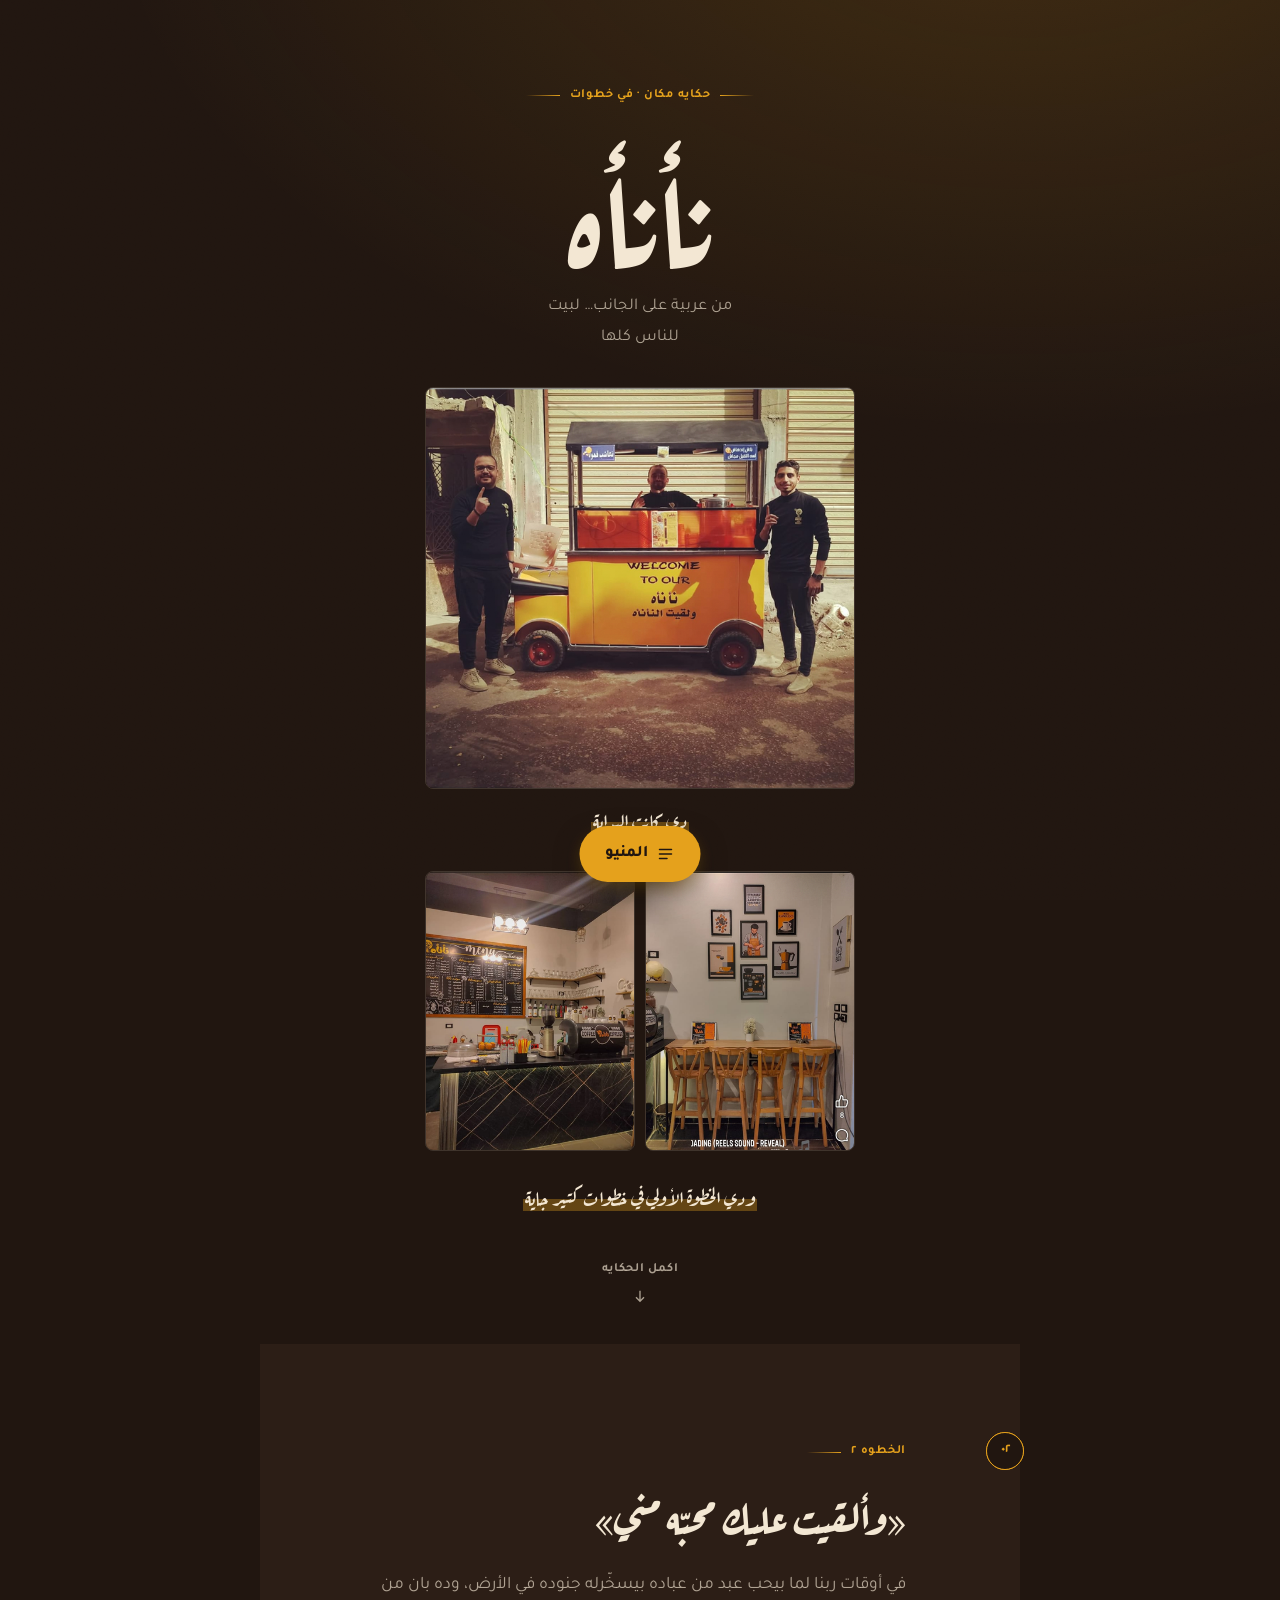
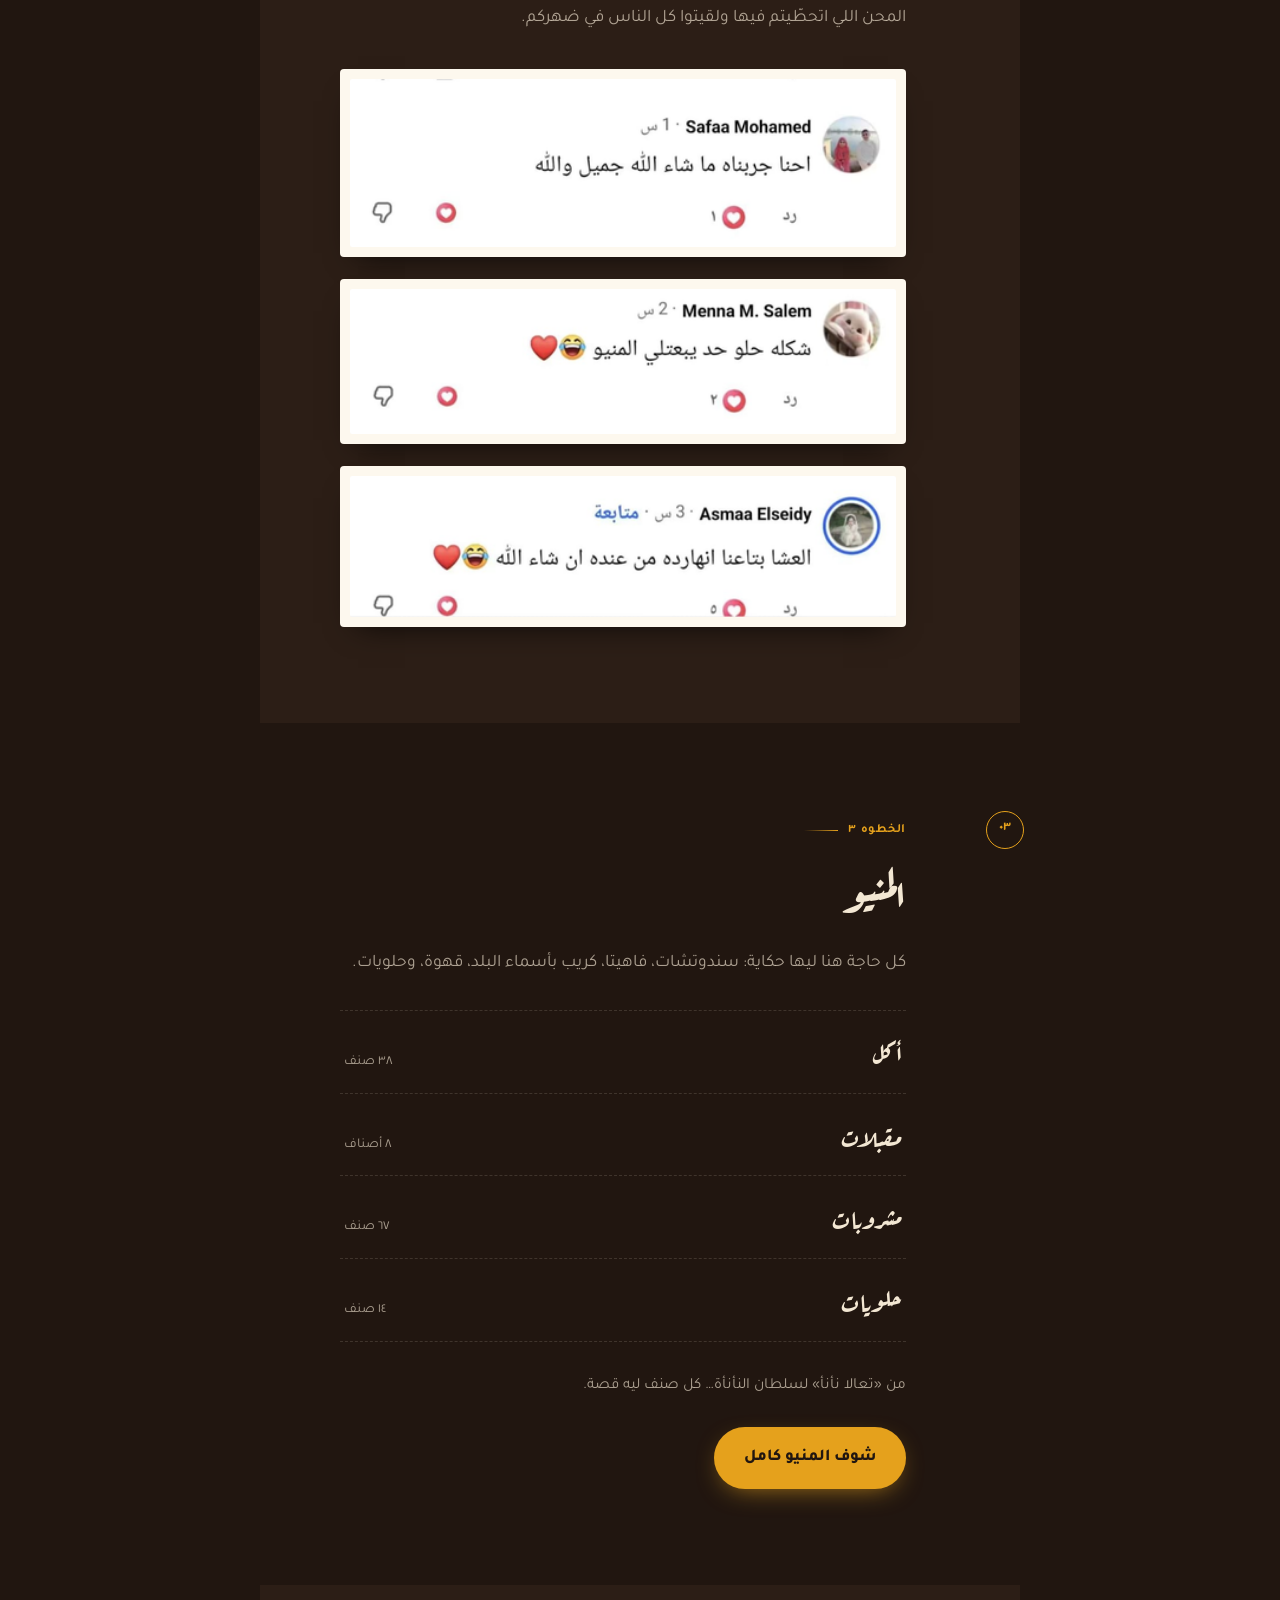
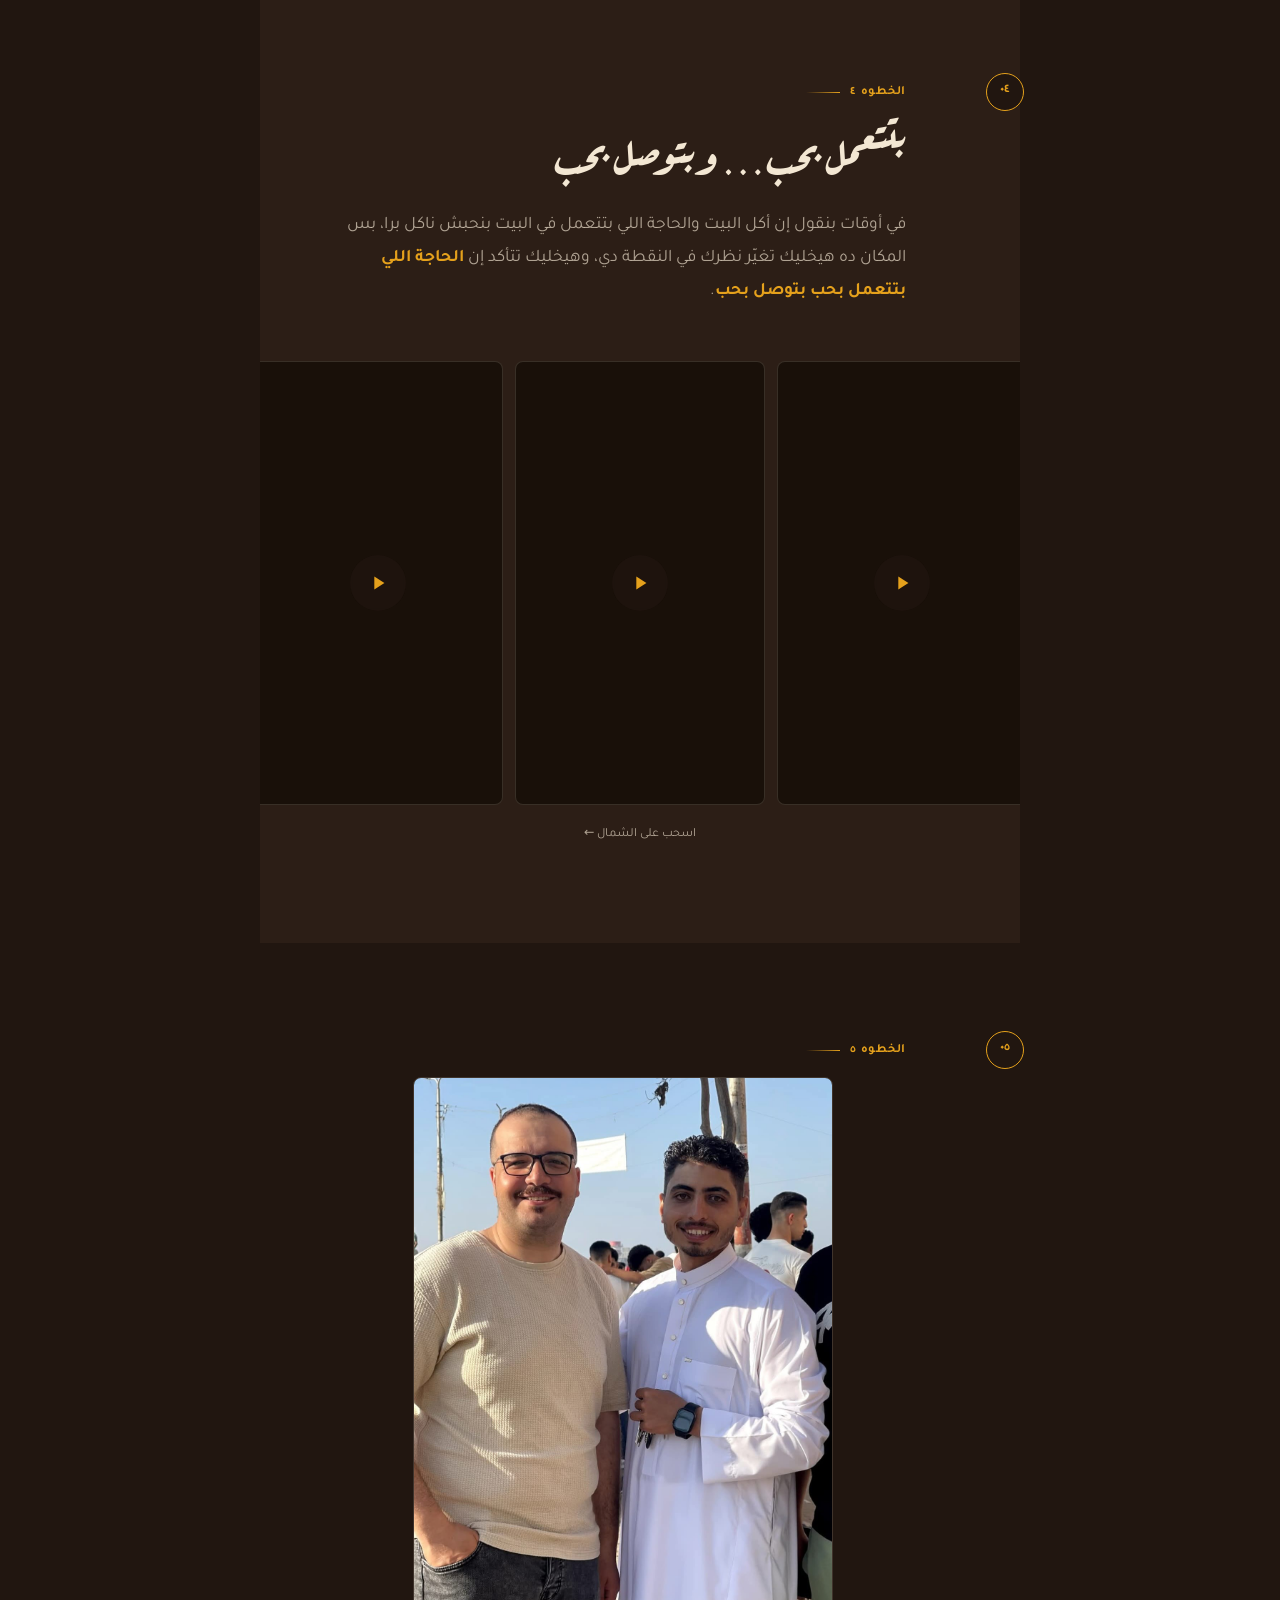
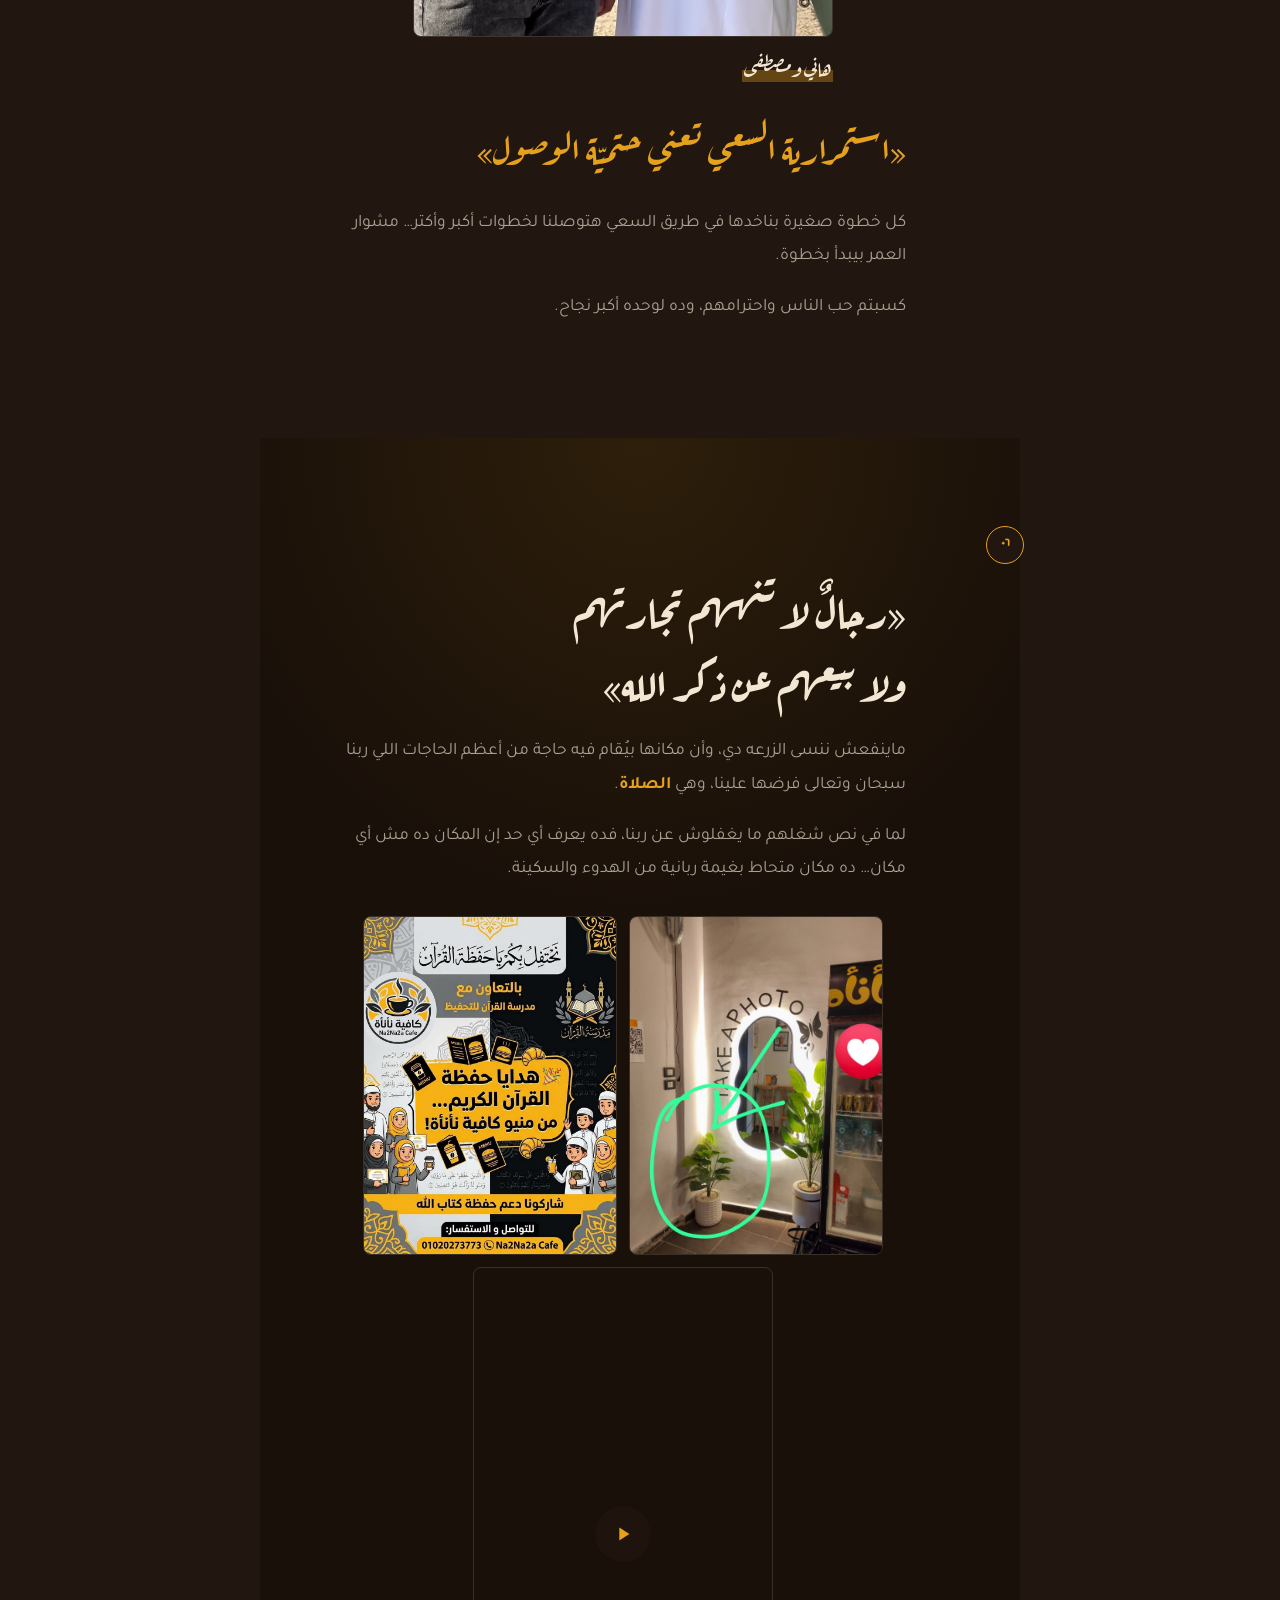
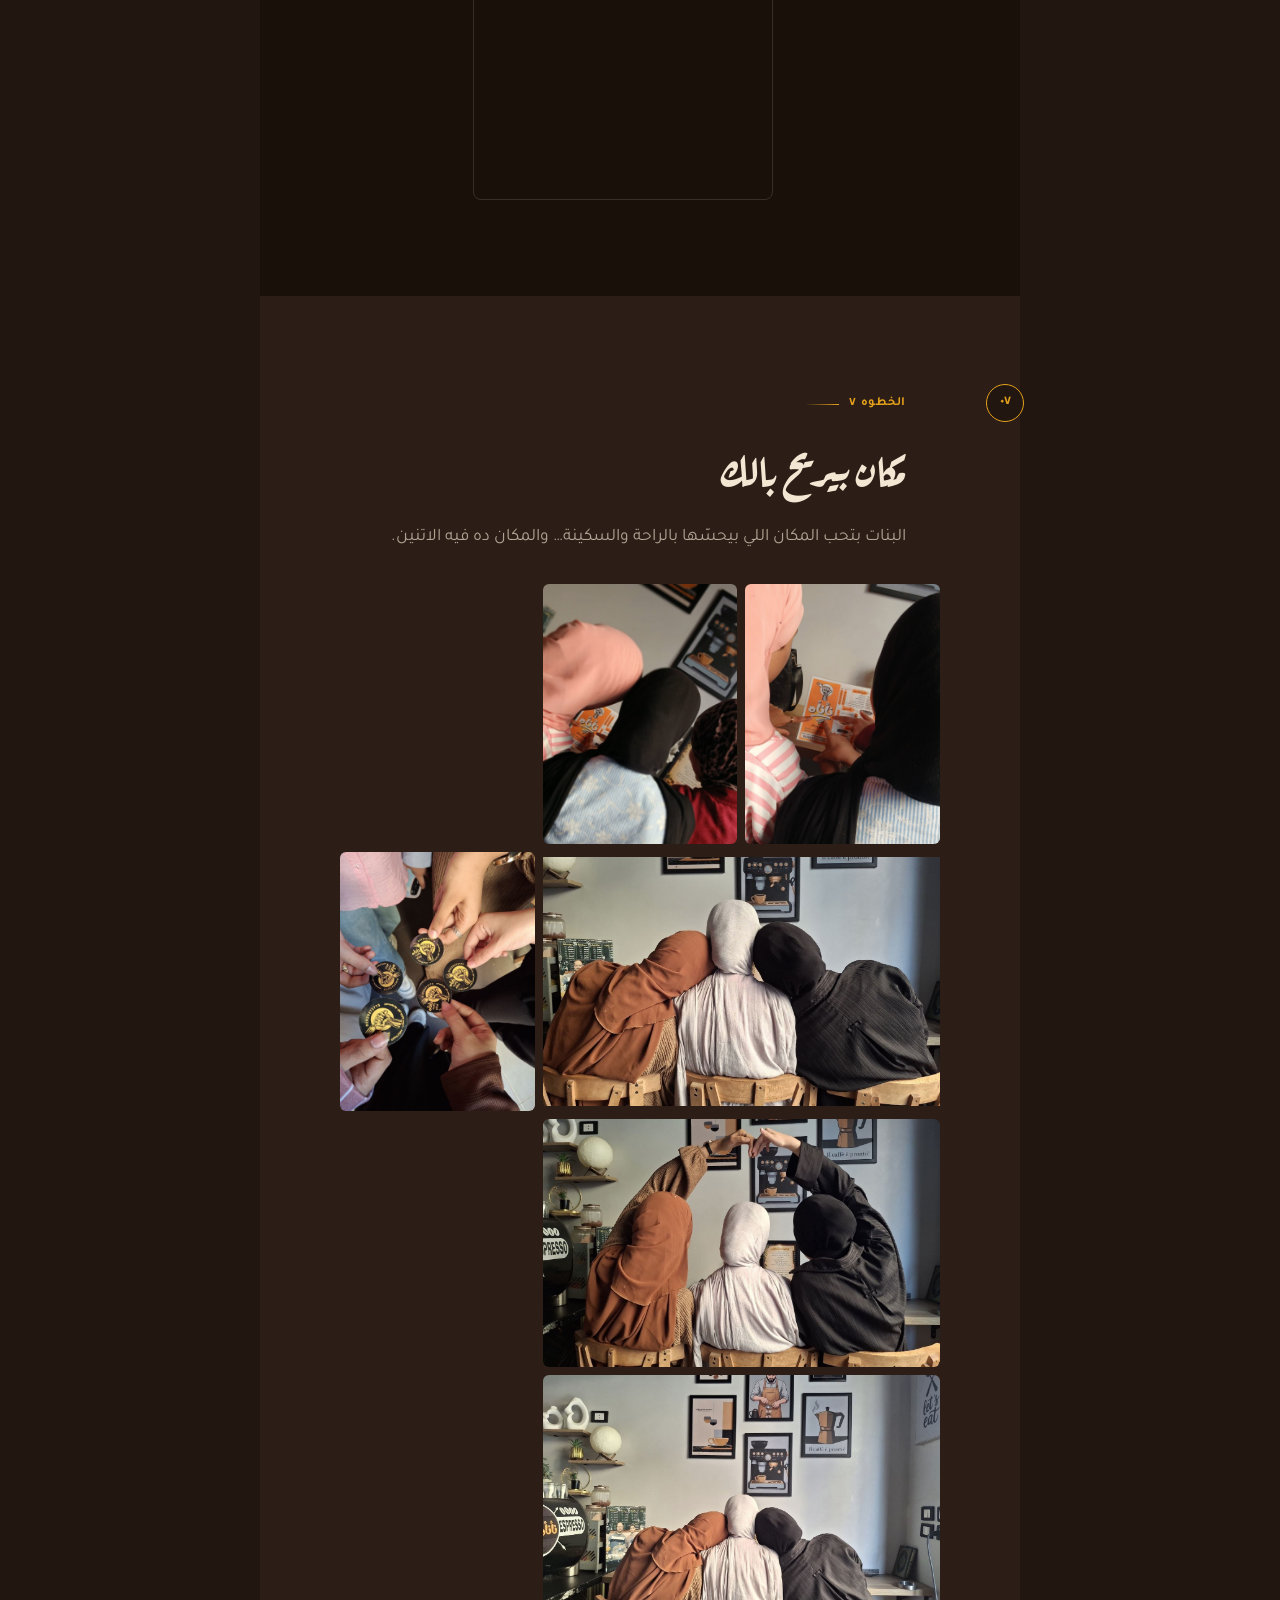
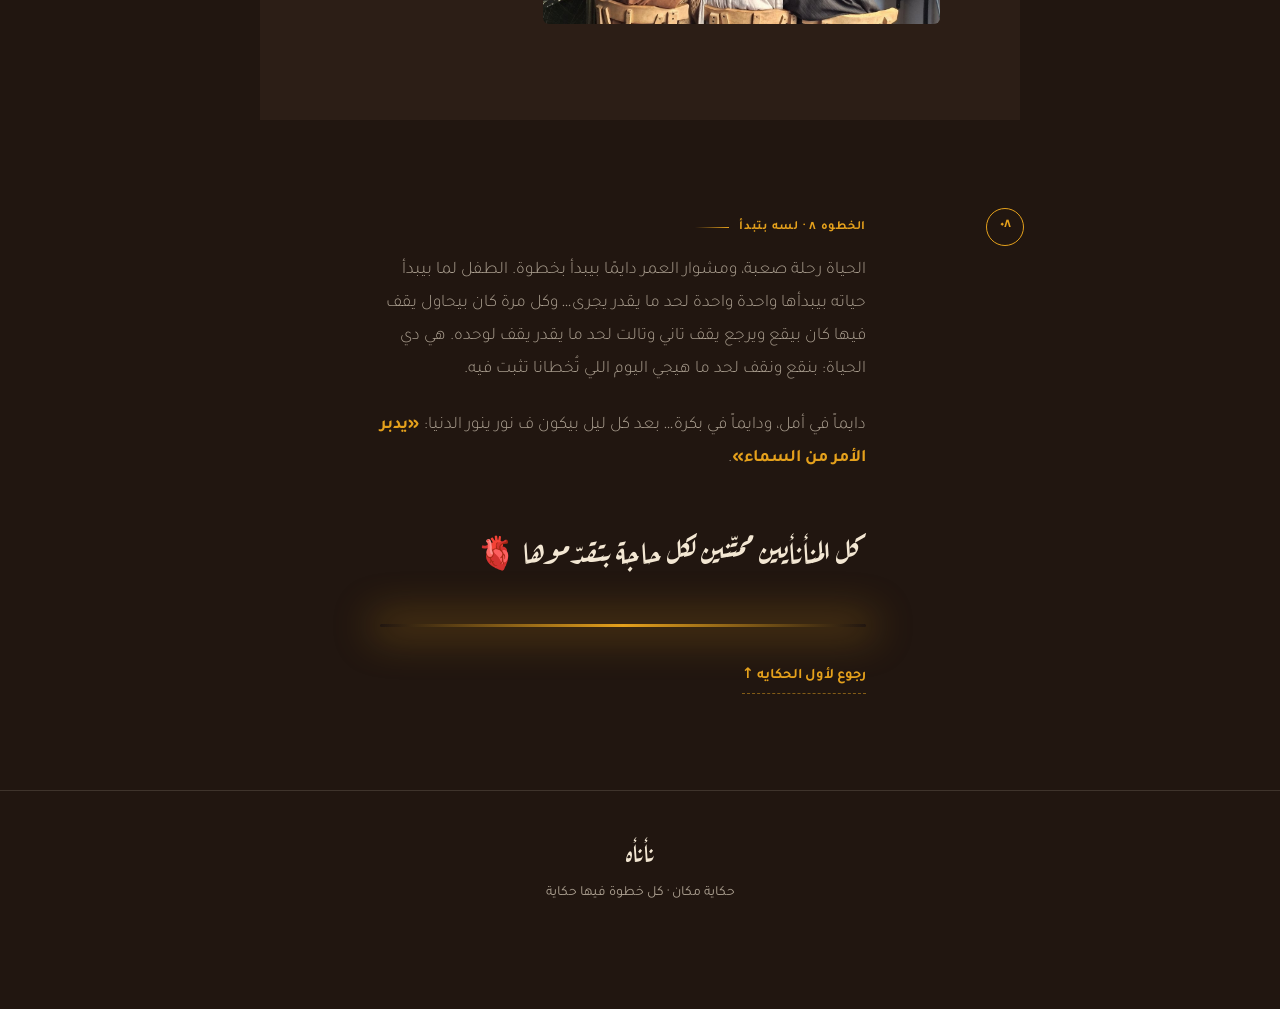
==== index.html @ 2147de94 "Add Naana landing and menu experience This commit introduces the initial Naana brand website and men" ====
<!DOCTYPE html>
<html lang="ar" dir="rtl">
<head>
<meta charset="UTF-8">
<meta name="viewport" content="width=device-width, initial-scale=1, viewport-fit=cover">
<title>نأنأه — رحلتنا</title>
<meta name="description" content="رحلة مكان نأنأه: من عربية البداية لحد الخطوات اللي جاية.">
<meta name="theme-color" content="#211610">
<link rel="icon" href="assets/img/favicon.svg" type="image/svg+xml">
<link rel="preconnect" href="https://fonts.googleapis.com">
<link rel="preconnect" href="https://fonts.gstatic.com" crossorigin>
<link href="https://fonts.googleapis.com/css2?family=Aref+Ruqaa:wght@400;700&family=Tajawal:wght@300;400;500;700;800&display=swap" rel="stylesheet">
<link rel="stylesheet" href="css/styles.css">
</head>
<body>

<a class="skip-link" href="#story">تخطّي للحكاية</a>

<!-- ══════════ الخطوة ٠١ · البداية ══════════ -->
<header class="hero" id="top">
  <div class="hero__inner">
    <p class="eyebrow reveal">حكايه مكان · في خطوات</p>
    <h1 class="brand reveal">نأنأه</h1>
    <p class="hero__sub reveal">من عربية على الجانب… لبيت للناس كلها</p>

    <figure class="shot shot--cart reveal">
      <img src="assets/img/car.png" alt="عربية نأنأه في بدايتها" width="602" height="562" fetchpriority="high">
      <figcaption><span class="mark">دي كانت البداية</span></figcaption>
    </figure>

    <div class="hero__places reveal">
      <figure class="shot">
        <img src="assets/img/place01.png" alt="ركن في المكان" width="359" height="477" loading="lazy">
      </figure>
      <figure class="shot">
        <img src="assets/img/place02.png" alt="واجهة المكان" width="363" height="475" loading="lazy">
      </figure>
    </div>
    <p class="hero__step reveal"><span class="mark">ودي الخطوة الأولي في خطوات كتير جاية</span></p>
  </div>
  <div class="scroll-hint" aria-hidden="true">
    <span>اكمل الحكايه</span>
    <svg viewBox="0 0 24 24" width="16" height="16" fill="none" stroke="currentColor" stroke-width="2"><path d="M12 4v16M6 14l6 6 6-6"/></svg>
  </div>
</header>

<!-- ══════════ المسار ══════════ -->
<div class="journey" id="story">
  <div class="path" aria-hidden="true"><i class="path__fill"></i></div>
  <div class="waypoint waypoint--first" aria-hidden="true"><span>٠١</span></div>

  <!-- ── الخطوة ٠٢ · المحبه ── -->
  <section class="sec sec--love" id="love">
    <div class="waypoint" aria-hidden="true"><span>٠٢</span></div>
    <div class="wrap">
      <p class="eyebrow reveal">الخطوه ٢</p>
      <h2 class="display reveal">«وألقيت عليك محبّه مني»</h2>
      <p class="lede reveal">في أوقات ربنا لما بيحب عبد من عباده بيسخّرله جنوده في الأرض، وده بان من المحن اللي اتحطّيتم فيها ولقيتوا كل الناس في ضهركم.</p>

      <ul class="notes" role="list">
        <li class="note reveal" style="--tilt:-1.6deg">
          <img src="assets/img/comment01.png" alt="تعليق من زباين نأنأه" width="453" height="139" loading="lazy">
        </li>
        <li class="note reveal" style="--tilt:1.4deg">
          <img src="assets/img/comment02.png" alt="تعليق من زباين نأنأه" width="462" height="123" loading="lazy">
        </li>
        <li class="note reveal" style="--tilt:-0.8deg">
          <img src="assets/img/comment03.png" alt="تعليق من زباين نأنأه" width="462" height="119" loading="lazy">
        </li>
      </ul>
    </div>
  </section>

  <!-- ── الخطوة ٠٣ · المنيو ── -->
  <section class="sec sec--menu" id="menu-preview">
    <div class="waypoint" aria-hidden="true"><span>٠٣</span></div>
    <div class="wrap">
      <p class="eyebrow reveal">الخطوه ٣</p>
      <h2 class="display reveal">المنيو</h2>
      <p class="lede reveal">كل حاجة هنا ليها حكاية: سندوتشات، فاهيتا، كريب بأسماء البلد، قهوة، وحلويات.</p>

      <ul class="cats" role="list">
        <li class="reveal"><a class="cat" href="menu.html#food"><b>أكل</b><i>٣٨ صنف</i></a></li>
        <li class="reveal"><a class="cat" href="menu.html#starters"><b>مقبلات</b><i>٨ أصناف</i></a></li>
        <li class="reveal"><a class="cat" href="menu.html#drinks"><b>مشروبات</b><i>٦٧ صنف</i></a></li>
        <li class="reveal"><a class="cat" href="menu.html#desserts"><b>حلويات</b><i>١٤ صنف</i></a></li>
      </ul>

      <p class="lede lede--sm reveal">من «تعالا نأنأ» لسلطان النأنأة… كل صنف ليه قصة.</p>
      <a class="btn btn--main reveal" href="menu.html">شوف المنيو كامل</a>
    </div>
  </section>

  <!-- ── الخطوة ٠٤ · بتحبلك بحب ── -->
  <section class="sec sec--cook" id="cook">
    <div class="waypoint" aria-hidden="true"><span>٠٤</span></div>
    <div class="wrap">
      <p class="eyebrow reveal">الخطوه ٤</p>
      <h2 class="display reveal">بتتعمل بحب… وبتوصل بحب</h2>
      <p class="lede reveal">في أوقات بنقول إن أكل البيت والحاجة اللي بتتعمل في البيت بنحبش ناكل برا، بس المكان ده هيخليك تغيّر نظرك في النقطة دي، وهيخليك تتأكد إن <b>الحاجة اللي بتتعمل بحب بتوصل بحب</b>.</p>
    </div>
    <div class="reel" role="list" aria-label="فيديوهات من المطبخ">
      <figure class="reel__item reveal" role="listitem">
        <video src="assets/video/cook1.mp4" muted loop playsinline preload="metadata" aria-label="فيديو من المطبخ ١"></video>
        <button class="play" type="button" aria-label="تشغيل الفيديو"><svg viewBox="0 0 24 24" width="22" height="22" fill="currentColor"><path d="M8 5v14l11-7z"/></svg></button>
      </figure>
      <figure class="reel__item reveal" role="listitem">
        <video src="assets/video/cook2.mp4" muted loop playsinline preload="metadata" aria-label="فيديو من المطبخ ٢"></video>
        <button class="play" type="button" aria-label="تشغيل الفيديو"><svg viewBox="0 0 24 24" width="22" height="22" fill="currentColor"><path d="M8 5v14l11-7z"/></svg></button>
      </figure>
      <figure class="reel__item reveal" role="listitem">
        <video src="assets/video/cook3.mp4" muted loop playsinline preload="metadata" aria-label="فيديو من المطبخ ٣"></video>
        <button class="play" type="button" aria-label="تشغيل الفيديو"><svg viewBox="0 0 24 24" width="22" height="22" fill="currentColor"><path d="M8 5v14l11-7z"/></svg></button>
      </figure>
      <figure class="reel__item reveal" role="listitem">
        <video src="assets/video/cook4.mp4" muted loop playsinline preload="metadata" aria-label="فيديو من المطبخ ٤"></video>
        <button class="play" type="button" aria-label="تشغيل الفيديو"><svg viewBox="0 0 24 24" width="22" height="22" fill="currentColor"><path d="M8 5v14l11-7z"/></svg></button>
      </figure>
      <figure class="reel__item reveal" role="listitem">
        <video src="assets/video/cook5.mp4" muted loop playsinline preload="metadata" aria-label="فيديو من المطبخ ٥"></video>
        <button class="play" type="button" aria-label="تشغيل الفيديو"><svg viewBox="0 0 24 24" width="22" height="22" fill="currentColor"><path d="M8 5v14l11-7z"/></svg></button>
      </figure>
    </div>
    <p class="reel__hint" aria-hidden="true">اسحب على الشمال ←</p>
  </section>

  <!-- ── الخطوة ٠٥ · أصحاب المكان ── -->
  <section class="sec sec--owners" id="owners">
    <div class="waypoint" aria-hidden="true"><span>٠٥</span></div>
    <div class="wrap">
      <p class="eyebrow reveal">الخطوه ٥</p>
      <figure class="shot shot--owners reveal">
        <img src="assets/img/owners.jpg" alt="هاني ومصطفى" width="1181" height="1561" loading="lazy">
        <figcaption><span class="mark">هاني ومصطفى</span></figcaption>
      </figure>
      <blockquote class="quote reveal">
        <p>«استمرارية السعي تعني حتميّة الوصول»</p>
      </blockquote>
      <p class="lede reveal">كل خطوة صغيرة بناخدها في طريق السعي هتوصلنا لخطوات أكبر وأكتر… مشوار العمر بيبدأ بخطوة.</p>
      <p class="lede reveal">كسبتم حب الناس واحترامهم، وده لوحده أكبر نجاح.</p>
    </div>
  </section>

  <!-- ── الخطوة ٠٦ · وسط الشغل ── -->
  <section class="sec sec--quran" id="quran">
    <div class="waypoint" aria-hidden="true"><span>٠٦</span></div>
    <div class="wrap">
      <p class="eyebrow reveal">الخطوه ٦</p>
      <h2 class="display reveal">«رجالٌ لا تنههم تجارتهم ولا بيعهم عن ذكر الله»</h2>
      <p class="lede reveal">ماينفعش ننسى الزرعه دي، وأن مكانها بيُقام فيه حاجة من أعظم الحاجات اللي ربنا سبحان وتعالى فرضها علينا، وهي <b>الصلاة</b>.</p>
      <p class="lede reveal">لما في نص شغلهم ما يغفلوش عن ربنا، فده يعرف أي حد إن المكان ده مش أي مكان… ده مكان متحاط بغيمة ربانية من الهدوء والسكينة.</p>

      <div class="quran-media">
        <figure class="shot reveal">
          <img src="assets/img/quran01.jpg" alt="ركن الصلاة في المكان" width="1267" height="1600" loading="lazy">
        </figure>
        <figure class="shot reveal">
          <img src="assets/img/quran02.jpg" alt="لوحة الأذان في المكان" width="928" height="1146" loading="lazy">
        </figure>
        <figure class="shot shot--video reveal">
          <video src="assets/video/quran.mp4" muted loop playsinline preload="metadata" aria-label="فيديو المكان وقت الصلاة"></video>
          <button class="play" type="button" aria-label="تشغيل الفيديو"><svg viewBox="0 0 24 24" width="22" height="22" fill="currentColor"><path d="M8 5v14l11-7z"/></svg></button>
        </figure>
      </div>
    </div>
  </section>

  <!-- ── الخطوة ٠٧ · البنات ── -->
  <section class="sec sec--girls" id="girls">
    <div class="waypoint" aria-hidden="true"><span>٠٧</span></div>
    <div class="wrap">
      <p class="eyebrow reveal">الخطوه ٧</p>
      <h2 class="display reveal">مكان بيريح بالك</h2>
      <p class="lede reveal">البنات بتحب المكان اللي بيحسّها بالراحة والسكينة… والمكان ده فيه الاتنين.</p>
    </div>
    <div class="album" role="list">
      <button class="album__cell reveal" role="listitem" type="button" data-full="assets/img/girl1.jpg"><img src="assets/img/girl1.jpg" alt="لحظة في نأنأه ١" width="900" height="1600" loading="lazy"></button>
      <button class="album__cell reveal" role="listitem" type="button" data-full="assets/img/girl2.jpg"><img src="assets/img/girl2.jpg" alt="لحظة في نأنأه ٢" width="900" height="1600" loading="lazy"></button>
      <button class="album__cell album__cell--wide reveal" role="listitem" type="button" data-full="assets/img/girl3.jpg"><img src="assets/img/girl3.jpg" alt="لحظة في نأنأه ٣" width="1280" height="960" loading="lazy"></button>
      <button class="album__cell reveal" role="listitem" type="button" data-full="assets/img/girl4.jpg"><img src="assets/img/girl4.jpg" alt="لحظة في نأنأه ٤" width="960" height="1280" loading="lazy"></button>
      <button class="album__cell album__cell--wide reveal" role="listitem" type="button" data-full="assets/img/girl5.jpg"><img src="assets/img/girl5.jpg" alt="لحظة في نأنأه ٥" width="1280" height="960" loading="lazy"></button>
      <button class="album__cell album__cell--wide reveal" role="listitem" type="button" data-full="assets/img/girl6.jpg"><img src="assets/img/girl6.jpg" alt="لحظة في نأنأه ٦" width="1280" height="960" loading="lazy"></button>
    </div>
  </section>

  <!-- ── الخطوة ٠٨ · النهاية ── -->
  <section class="sec sec--end" id="end">
    <div class="waypoint" aria-hidden="true"><span>٠٨</span></div>
    <div class="wrap wrap--prose">
      <p class="eyebrow reveal">الخطوه ٨ · لسه بتبدأ</p>
      <p class="prose reveal">الحياة رحلة صعبة، ومشوار العمر دايمًا بيبدأ بخطوة. الطفل لما بيبدأ حياته بيبدأها واحدة واحدة لحد ما يقدر يجرى… وكل مرة كان بيحاول يقف فيها كان بيقع ويرجع يقف تاني وتالت لحد ما يقدر يقف لوحده. هي دي الحياة: بنقع ونقف لحد ما هيجي اليوم اللي تُخطانا تثبت فيه.</p>
      <p class="prose reveal">دايماً في أمل، ودايماً في بكرة… بعد كل ليل بيكون ف نور ينور الدنيا: <b>«يدبر الأمر من السماء»</b>.</p>
      <p class="thanks reveal">كل المنأنأيين ممتّنين لكل حاجة بتقدّموها <span aria-hidden="true">🫀</span></p>
      <div class="dawn reveal" aria-hidden="true"></div>
      <a class="to-top reveal" href="#top">رجوع لأول الحكايه ↑</a>
    </div>
  </section>
</div>

<footer class="foot">
  <p class="foot__brand">نأنأه</p>
  <p>حكاية مكان · كل خطوة فيها حكاية</p>
</footer>

<!-- الزرار الرئيسي -->
<a class="float-btn" href="menu.html">
  <svg viewBox="0 0 24 24" width="18" height="18" fill="none" stroke="currentColor" stroke-width="2" stroke-linecap="round"><path d="M4 6h16M4 12h16M4 18h10"/></svg>
  المنيو
</a>

<!-- اللايت بوكس -->
<div class="lightbox" hidden>
  <button class="lightbox__close" type="button" aria-label="إغلاق">✕</button>
  <img src="" alt="">
</div>

<script src="js/main.js"></script>
</body>
</html>
---- css/styles.css ----
/* ═══════════════════════════════════════════════════════════
   نأنأه — رحلتنا
   Design tokens: espresso-dark base (not near-black),
   cart-yellow + cart-red accents from the original street cart,
   Aref Ruqaa (display) × Tajawal (body).
   ═══════════════════════════════════════════════════════════ */

:root{
  --bean:#211610;        /* base: roasted bean            */
  --grounds:#2c1e16;     /* alternating panels            */
  --night:#191009;       /* quiet section (quran)         */
  --foam:#f3e7d3;        /* milk-foam text                */
  --foam-dim:rgba(243,231,211,.66);
  --cart:#e5a11c;        /* the cart's mustard            */
  --chili:#c24a2e;       /* the cart's red stripe         */
  --line:rgba(243,231,211,.14);
  --paper:#fdf8ee;

  --display:"Aref Ruqaa", serif;
  --body:"Tajawal", system-ui, sans-serif;

  --gutter:20px;
  --path-x:15px;         /* distance of the journey path from the inline-start edge */
  --rail:54px;           /* content inset to clear the path */
  --r:8px;
}

*,*::before,*::after{box-sizing:border-box}

html{-webkit-text-size-adjust:100%; scroll-behavior:smooth}

body{
  margin:0;
  background:var(--bean);
  color:var(--foam);
  font-family:var(--body);
  font-weight:400;
  font-size:17px;
  line-height:1.9;
  overflow-x:hidden;
  -webkit-font-smoothing:antialiased;
}

/* paper grain — keeps the dark from reading flat */
body::before{
  content:"";
  position:fixed; inset:0; z-index:5; pointer-events:none;
  opacity:.05; mix-blend-mode:overlay;
  background-image:url("data:image/svg+xml,%3Csvg xmlns='http://www.w3.org/2000/svg' width='160' height='160'%3E%3Cfilter id='n'%3E%3CfeTurbulence type='fractalNoise' baseFrequency='.85' numOctaves='3'/%3E%3C/filter%3E%3Crect width='160' height='160' filter='url(%23n)'/%3E%3C/svg%3E");
}

img,video{max-width:100%; display:block; height:auto}
a{color:inherit}
b{font-weight:700; color:var(--cart)}

::selection{background:var(--cart); color:var(--bean)}

:focus-visible{
  outline:2px solid var(--cart);
  outline-offset:3px;
  border-radius:2px;
}

.skip-link{
  position:absolute; inset-inline-start:-9999px; top:0; z-index:99;
  background:var(--cart); color:var(--bean); padding:10px 18px;
  font-weight:700; text-decoration:none;
}
.skip-link:focus{inset-inline-start:0}

/* ─────────── shared type & layout ─────────── */

.wrap{
  max-width:640px;
  margin-inline:auto;
  padding-inline:var(--rail) var(--gutter);
}

.eyebrow{
  display:flex; align-items:center; gap:10px;
  margin:0 0 14px;
  font-size:12.5px; font-weight:700; letter-spacing:.06em;
  color:var(--cart);
}
.eyebrow::after{
  content:""; flex:0 0 34px; height:1px;
  background:linear-gradient(to left, var(--cart), transparent);
}

.display{
  font-family:var(--display);
  font-weight:700;
  font-size:clamp(30px, 8.4vw, 44px);
  line-height:1.65;
  margin:0 0 18px;
  color:var(--foam);
  text-wrap:balance;
}

.lede{
  margin:0 0 18px;
  color:var(--foam-dim);
  font-weight:400;
  font-size:17.5px;
}
.lede--sm{font-size:15.5px; margin-bottom:26px}

.mark{
  background-image:linear-gradient(to top, rgba(229,161,28,.34) 0 38%, transparent 38%);
  background-repeat:no-repeat;
  background-size:100% 100%;
  padding-inline:2px;
}

.btn{
  display:inline-flex; align-items:center; gap:8px;
  background:var(--cart); color:var(--bean);
  font-family:var(--body); font-weight:800; font-size:16.5px;
  padding:15px 30px; border-radius:999px;
  text-decoration:none; border:0; cursor:pointer;
  box-shadow:0 8px 26px -10px rgba(229,161,28,.75);
  transition:transform .25s ease, box-shadow .25s ease, background .25s ease;
}
.btn:hover{transform:translateY(-2px); box-shadow:0 14px 32px -12px rgba(229,161,28,.85); background:#f0ad2b}
.btn:active{transform:translateY(0)}

/* ─────────── reveal on scroll ─────────── */

.reveal{
  opacity:0;
  transform:translateY(16px);
}
.reveal.in{
  opacity:1; transform:none;
  transition:opacity .7s ease, transform .7s cubic-bezier(.2,.7,.3,1);
}

/* ─────────── hero / الخطوة ٠١ ─────────── */

.hero{
  position:relative;
  padding:64px 0 40px;
  background:
    radial-gradient(120% 70% at 80% -10%, rgba(229,161,28,.16), transparent 60%),
    var(--bean);
  overflow:hidden;
}
.hero__inner{
  max-width:640px; margin-inline:auto;
  padding-inline:var(--gutter);
  text-align:center;
}
.hero .eyebrow{justify-content:center}
.hero .eyebrow::before{
  content:""; flex:0 0 34px; height:1px;
  background:linear-gradient(to right, var(--cart), transparent);
}

.brand{
  font-family:var(--display);
  font-weight:700;
  font-size:clamp(76px, 30vw, 132px);
  line-height:1.25;
  margin:2px 0 4px;
  color:var(--foam);
}
.hero__sub{
  margin:0 auto 34px;
  color:var(--foam-dim);
  font-size:16.5px;
  max-width:22ch;
}

.shot{margin:0}
.shot img{
  width:100%;
  border-radius:var(--r);
  border:1px solid var(--line);
}
.shot figcaption{
  margin-top:12px;
  font-family:var(--display);
  font-size:21px;
  line-height:1.7;
  color:var(--foam);
}
.shot--cart{
  position:relative;
  max-width:430px;
  margin-inline:auto;
}
.shot--cart::after{
  content:"";
  position:absolute; inset-inline:10%; bottom:-6px; height:34px;
  background:radial-gradient(50% 100% at 50% 0, rgba(0,0,0,.55), transparent 70%);
  z-index:-1;
}

.hero__places{
  display:grid;
  grid-template-columns:1fr 1fr;
  gap:10px;
  max-width:430px;
  margin:34px auto 0;
}
.hero__places .shot img{aspect-ratio:3/4; object-fit:cover}
.hero__step{
  margin:26px auto 0;
  max-width:430px;
  font-family:var(--display);
  font-size:21px;
  line-height:1.8;
}

.scroll-hint{
  display:flex; flex-direction:column; align-items:center; gap:6px;
  margin-top:44px;
  font-size:12.5px; font-weight:700; letter-spacing:.05em;
  color:var(--foam-dim);
}
.scroll-hint svg{animation:bob 1.9s ease-in-out infinite}
@keyframes bob{0%,100%{transform:translateY(0)}50%{transform:translateY(5px)}}

/* ─────────── the journey path ─────────── */

.journey{position:relative}

.path{
  position:absolute; top:0; bottom:0;
  inset-inline-start:var(--path-x);
  width:2px;
  background:
    repeating-linear-gradient(to bottom,
      var(--line) 0 7px, transparent 7px 15px);
}
.path__fill{
  display:block;
  width:2px;
  height:calc(var(--p, 0) * 100%);
  background:linear-gradient(to bottom, var(--cart), rgba(229,161,28,.25));
  box-shadow:0 0 10px rgba(229,161,28,.45);
  transition:height .12s linear;
}

.waypoint{
  position:absolute;
  top:70px;
  inset-inline-start:var(--path-x);
  transform:translateX(50%);
  width:38px; height:38px;
  border-radius:50%;
  display:grid; place-items:center;
  background:var(--bean);
  border:1.5px solid var(--cart);
  color:var(--cart);
  font-size:13px; font-weight:700;
  z-index:2;
}
.waypoint--first{top:6px}

/* ─────────── sections ─────────── */

.sec{
  position:relative;
  padding:78px 0;
}
.sec--love{background:var(--grounds)}
.sec--menu{background:var(--bean)}
.sec--cook{background:var(--grounds); padding-bottom:56px}
.sec--owners{background:var(--bean)}
.sec--girls{background:var(--grounds); padding-bottom:84px}
.sec--end{background:var(--bean); padding-bottom:96px}

/* ٠٢ — comments as pinned notes */
.notes{
  list-style:none; margin:34px 0 0; padding:0;
  display:flex; flex-direction:column; gap:22px;
}
.note{
  background:var(--paper);
  padding:10px;
  border-radius:4px;
  box-shadow:0 14px 30px -18px rgba(0,0,0,.9);
  transform:rotate(var(--tilt,0deg));
  transition:transform .3s ease;
}
.note:hover{transform:rotate(0deg) translateY(-3px)}
.note img{width:100%; border-radius:2px}

/* ٠٣ — menu preview */
.cats{
  list-style:none; margin:30px 0 30px; padding:0;
  border-top:1px dashed var(--line);
}
.cat{
  display:flex; align-items:baseline; justify-content:space-between;
  gap:12px;
  padding:17px 4px;
  border-bottom:1px dashed var(--line);
  text-decoration:none;
  transition:padding .25s ease, background .25s ease;
}
.cat b{
  font-family:var(--display);
  font-weight:700; font-size:25px;
  color:var(--foam);
}
.cat i{
  font-style:normal; font-size:13.5px; color:var(--foam-dim);
}
.cat:hover{padding-inline-start:14px; background:rgba(229,161,28,.06)}
.cat:hover b{color:var(--cart)}

/* ٠٤ — video reel */
.reel{
  display:flex; gap:12px;
  overflow-x:auto;
  scroll-snap-type:x mandatory;
  padding:34px var(--gutter) 8px;
  margin-top:16px;
  scrollbar-width:none;
}
.reel::-webkit-scrollbar{display:none}
.reel__item{
  position:relative;
  flex:0 0 auto;
  width:min(64vw, 250px);
  margin:0;
  scroll-snap-align:center;
  aspect-ratio:9/16;
  border-radius:var(--r);
  overflow:hidden;
  background:var(--night);
  border:1px solid var(--line);
}
.reel__item video{
  width:100%; height:100%; object-fit:cover;
}
.reel__hint{
  margin:10px 0 0;
  padding-inline:var(--gutter);
  font-size:12.5px; color:var(--foam-dim);
  text-align:start;
}

.play{
  position:absolute; inset:0; margin:auto;
  width:56px; height:56px;
  display:grid; place-items:center;
  border-radius:50%; border:0;
  background:rgba(33,22,16,.72);
  color:var(--cart);
  backdrop-filter:blur(3px);
  cursor:pointer;
  transition:transform .25s ease, opacity .25s ease;
}
.play:hover{transform:scale(1.08)}
.reel__item.is-playing .play,
.shot--video.is-playing .play{opacity:0; pointer-events:none}

/* ٠٥ — owners */
.shot--owners{max-width:420px; margin:0 auto 30px}
.shot--owners img{aspect-ratio:3/4; object-fit:cover}
.quote{
  margin:0 0 26px;
  padding:0;
  border:0;
}
.quote p{
  margin:0;
  font-family:var(--display);
  font-size:clamp(27px, 7.6vw, 38px);
  line-height:1.75;
  color:var(--cart);
  text-wrap:balance;
}

/* ٠٦ — quran */
.sec--quran{
  background:
    radial-gradient(90% 50% at 50% 0%, rgba(229,161,28,.10), transparent 65%),
    var(--night);
}
.quran-media{
  display:grid;
  grid-template-columns:1fr 1fr;
  gap:12px;
  margin-top:30px;
}
.quran-media .shot img{aspect-ratio:3/4; object-fit:cover}
.shot--video{
  position:relative;
  grid-column:1 / -1;
  max-width:300px;
  margin-inline:auto;
  width:100%;
}
.shot--video video{
  width:100%;
  aspect-ratio:9/16;
  object-fit:cover;
  border-radius:var(--r);
  border:1px solid var(--line);
}

/* ٠٧ — album */
.album{
  display:grid;
  grid-template-columns:1fr 1fr;
  gap:8px;
  margin-top:30px;
  padding-inline:var(--gutter);
}
.album__cell{
  padding:0; border:0; background:none; cursor:zoom-in;
  border-radius:6px; overflow:hidden;
  position:relative;
}
.album__cell img{
  width:100%; aspect-ratio:3/4; object-fit:cover;
  transition:transform .4s ease, filter .4s ease;
  filter:saturate(.94);
}
.album__cell--wide{grid-column:1 / -1}
.album__cell--wide img{aspect-ratio:16/10}
.album__cell:hover img{transform:scale(1.03); filter:saturate(1.05)}

/* ٠٨ — the end */
.wrap--prose{max-width:560px}
.prose{
  margin:0 0 22px;
  font-size:17.5px;
  font-weight:300;
  color:var(--foam-dim);
}
.thanks{
  margin:44px 0 0;
  font-family:var(--display);
  font-size:clamp(24px, 6.6vw, 32px);
  line-height:1.85;
  color:var(--foam);
}
.dawn{
  margin-top:46px;
  height:3px;
  border-radius:999px;
  background:linear-gradient(to left, transparent, var(--cart), transparent);
  box-shadow:0 0 40px 8px rgba(229,161,28,.35);
}
.to-top{
  display:inline-block;
  margin-top:36px;
  font-size:14.5px; font-weight:700;
  color:var(--cart);
  text-decoration:none;
  border-bottom:1px dashed rgba(229,161,28,.5);
  padding-bottom:2px;
}
.to-top:hover{border-bottom-style:solid}

/* ─────────── footer ─────────── */

.foot{
  border-top:1px solid var(--line);
  padding:34px var(--gutter) calc(96px + env(safe-area-inset-bottom));
  text-align:center;
  color:var(--foam-dim);
  font-size:14px;
}
.foot p{margin:0 0 6px}
.foot__brand{
  font-family:var(--display);
  font-size:26px; color:var(--foam);
}

/* ─────────── floating main button ─────────── */

.float-btn{
  position:fixed;
  bottom:calc(18px + env(safe-area-inset-bottom));
  inset-inline-start:50%;
  transform:translateX(50%);
  display:inline-flex; align-items:center; gap:8px;
  background:var(--cart); color:var(--bean);
  font-weight:800; font-size:16px;
  padding:13px 26px;
  border-radius:999px;
  text-decoration:none;
  z-index:40;
  box-shadow:0 12px 34px -10px rgba(0,0,0,.8), 0 6px 20px -8px rgba(229,161,28,.7);
  transition:transform .3s ease;
}
.float-btn:hover{transform:translateX(50%) translateY(-3px)}
.float-btn.is-hidden{transform:translateX(50%) translateY(120px)}

/* ─────────── lightbox ─────────── */

.lightbox{
  position:fixed; inset:0; z-index:80;
  background:rgba(15,9,5,.94);
  display:grid; place-items:center;
  padding:24px;
}
.lightbox[hidden]{display:none}
.lightbox img{
  max-width:100%; max-height:86vh;
  border-radius:6px;
  box-shadow:0 30px 80px -30px #000;
}
.lightbox__close{
  position:absolute; top:16px; inset-inline-start:16px;
  width:44px; height:44px;
  border-radius:50%;
  border:1px solid var(--line);
  background:rgba(33,22,16,.8);
  color:var(--foam);
  font-size:18px;
  cursor:pointer;
}

/* ═══════════ menu page ═══════════ */

.m-head{
  position:sticky; top:0; z-index:30;
  background:rgba(33,22,16,.92);
  backdrop-filter:blur(10px);
  border-bottom:1px solid var(--line);
}
.m-head__bar{
  display:flex; align-items:center; justify-content:space-between;
  gap:12px;
  max-width:640px; margin-inline:auto;
  padding:12px var(--gutter);
}
.m-head__brand{
  font-family:var(--display); font-size:24px; text-decoration:none;
}
.back{
  font-size:14.5px; font-weight:700; color:var(--cart);
  text-decoration:none;
}
.m-search{
  max-width:640px; margin-inline:auto;
  padding:0 var(--gutter) 12px;
}
.m-search input{
  width:100%;
  background:var(--grounds);
  border:1px solid var(--line);
  color:var(--foam);
  font-family:var(--body); font-size:16px;
  padding:12px 16px;
  border-radius:999px;
}
.m-search input::placeholder{color:rgba(243,231,211,.42)}
.m-search input:focus{outline:none; border-color:var(--cart)}

.tabs{
  display:flex; gap:8px;
  overflow-x:auto;
  scrollbar-width:none;
  max-width:640px; margin-inline:auto;
  padding:12px var(--gutter);
}
.tabs::-webkit-scrollbar{display:none}
.tab{
  flex:0 0 auto;
  font-family:var(--body); font-weight:700; font-size:15px;
  color:var(--foam-dim);
  background:transparent;
  border:1px solid var(--line);
  padding:9px 20px;
  border-radius:999px;
  cursor:pointer;
  text-decoration:none;
  transition:all .2s ease;
}
.tab:hover{border-color:var(--cart); color:var(--foam)}
.tab.is-active{
  background:var(--cart); border-color:var(--cart); color:var(--bean);
}

.m-main{
  max-width:640px; margin-inline:auto;
  padding:34px var(--gutter) 40px;
}
.m-group{margin-bottom:52px; scroll-margin-top:232px}
.m-group h2{
  font-family:var(--display);
  font-size:34px; line-height:1.5;
  margin:0 0 6px;
  color:var(--cart);
}
.m-group h3{
  font-family:var(--display);
  font-size:22px; font-weight:700;
  margin:30px 0 4px;
  color:var(--foam);
}
.m-list{
  list-style:none; margin:0; padding:0;
}
.m-list li{
  display:flex; align-items:center; justify-content:space-between;
  gap:14px;
  padding:12px 2px;
  border-bottom:1px dashed var(--line);
  font-size:16.5px;
}
.m-list li b{font-weight:500; color:var(--foam); order:1}
.m-list li i.en{
  order:3;
  font-style:normal;
  font-size:13px;
  letter-spacing:.02em;
  color:rgba(243,231,211,.45);
  direction:ltr;
  unicode-bidi:isolate;
  white-space:nowrap;
  overflow:hidden;
  text-overflow:ellipsis;
  max-width:46%;
}
.m-list li::after{
  order:2;
  content:"";
  flex:1 1 auto;
  min-width:14px;
  border-bottom:1px dotted rgba(243,231,211,.16);
  transform:translateY(-4px);
}
.m-empty{
  display:none;
  text-align:center;
  padding:70px 10px;
  color:var(--foam-dim);
}
.m-empty b{display:block; font-family:var(--display); font-size:26px; color:var(--foam); margin-bottom:8px}
.m-main.is-empty .m-empty{display:block}
.m-main.is-empty .m-group{display:none}

/* ═══════════ wider screens ═══════════ */

@media (min-width:768px){
  body{font-size:18px}
  .sec{padding:96px 0}
  .waypoint{top:88px}
  .hero{padding-top:84px}
  .reel{justify-content:center}
  .reel__hint{text-align:center; padding-inline:0}
  .album{grid-template-columns:repeat(3,1fr); padding-inline:var(--gutter); max-width:640px; margin-inline:auto}
  .album__cell--wide{grid-column:span 2}
  .quran-media{max-width:520px; margin-inline:auto}
}

@media (min-width:1100px){
  .journey{max-width:760px; margin-inline:auto}
  .reel__item{width:250px}
}

/* ═══════════ motion & a11y ═══════════ */

@media (prefers-reduced-motion:reduce){
  html{scroll-behavior:auto}
  .reveal{opacity:1; transform:none; transition:none}
  .scroll-hint svg{animation:none}
  .path__fill{transition:none}
  *{transition-duration:.01ms !important; animation-duration:.01ms !important}
}
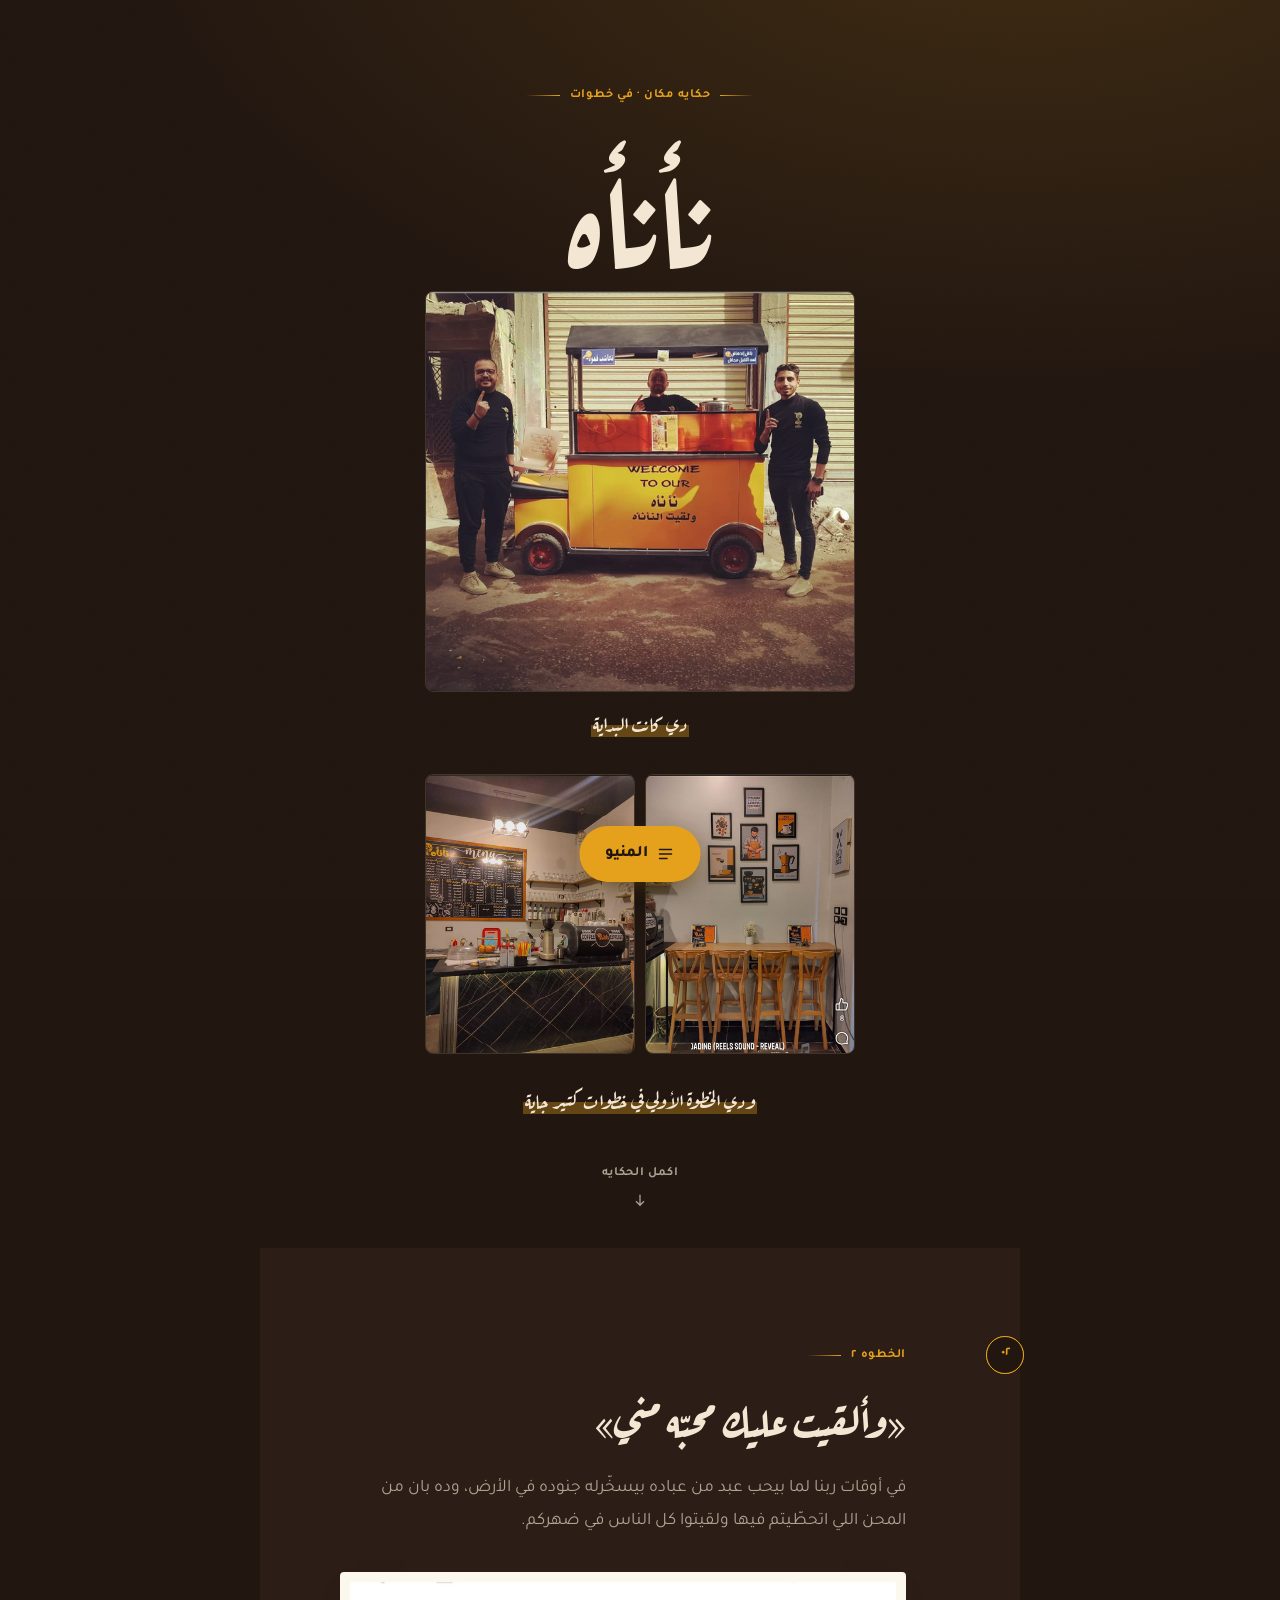
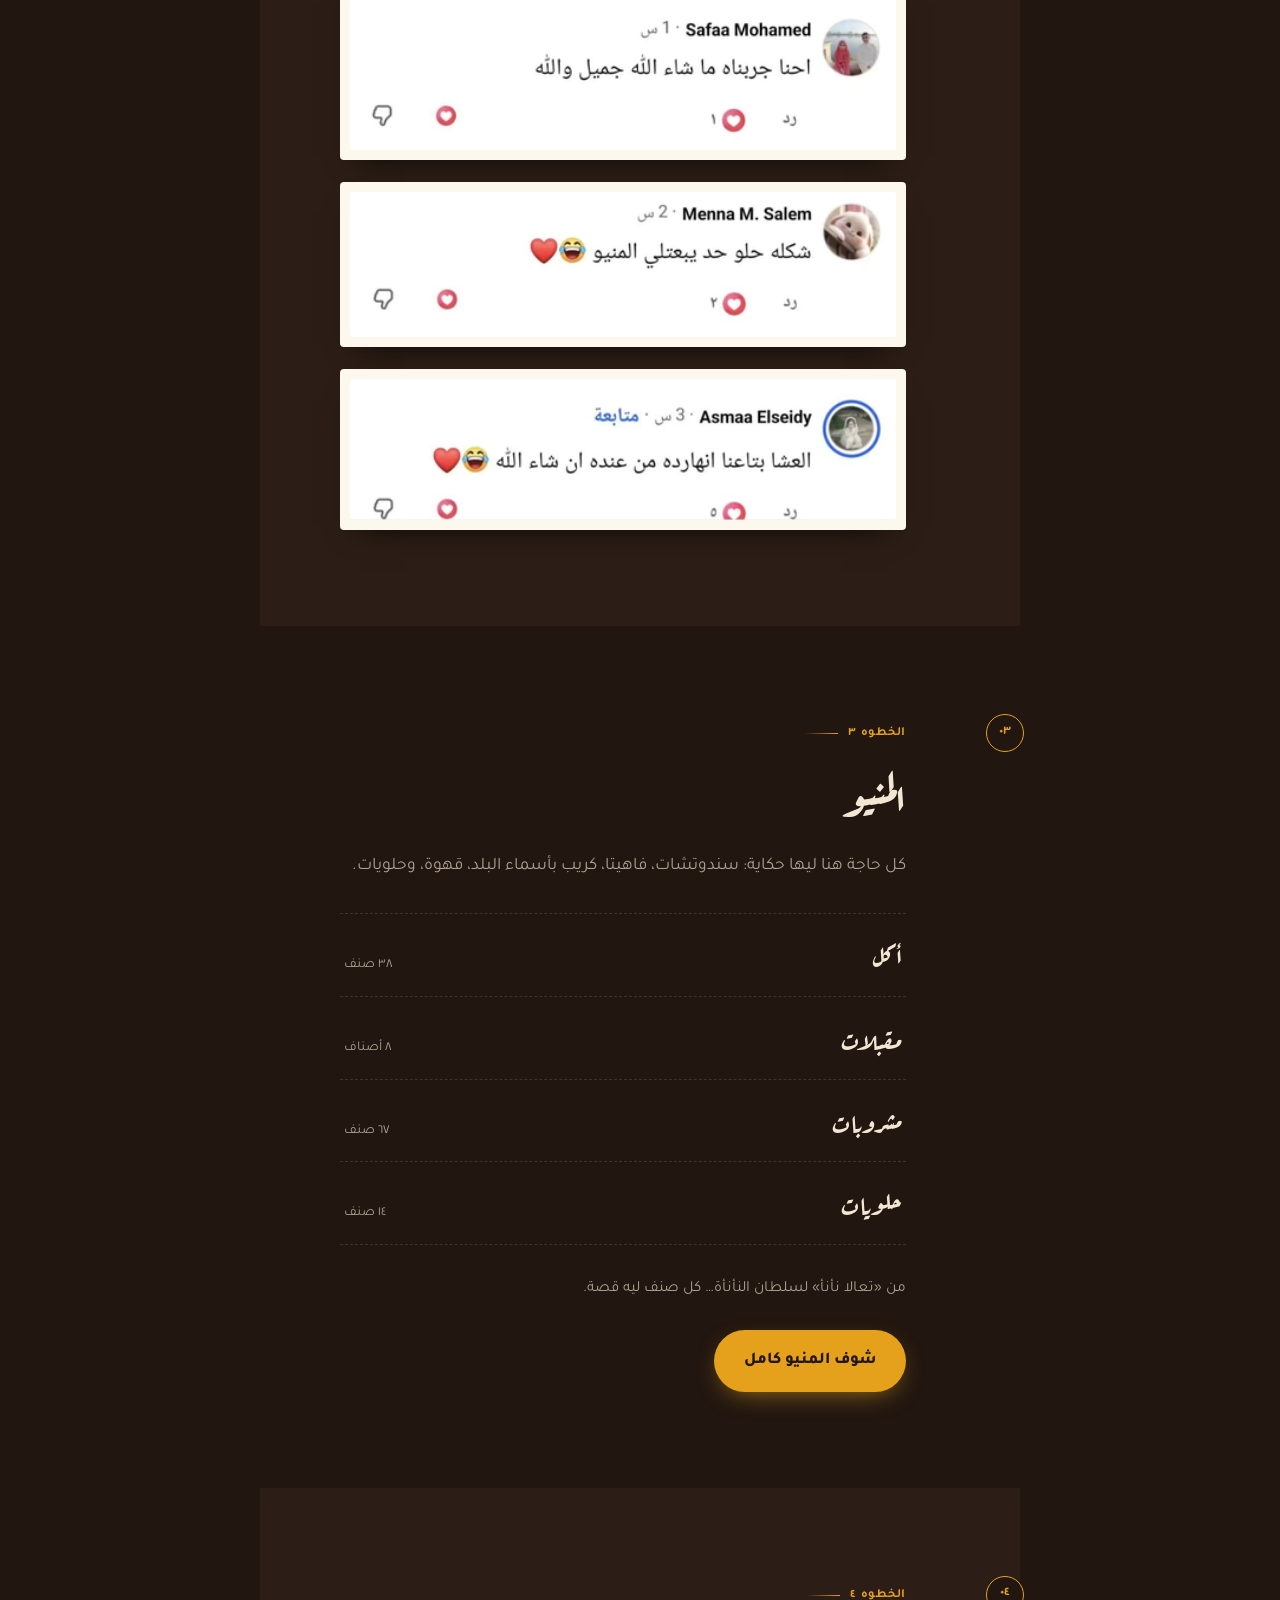
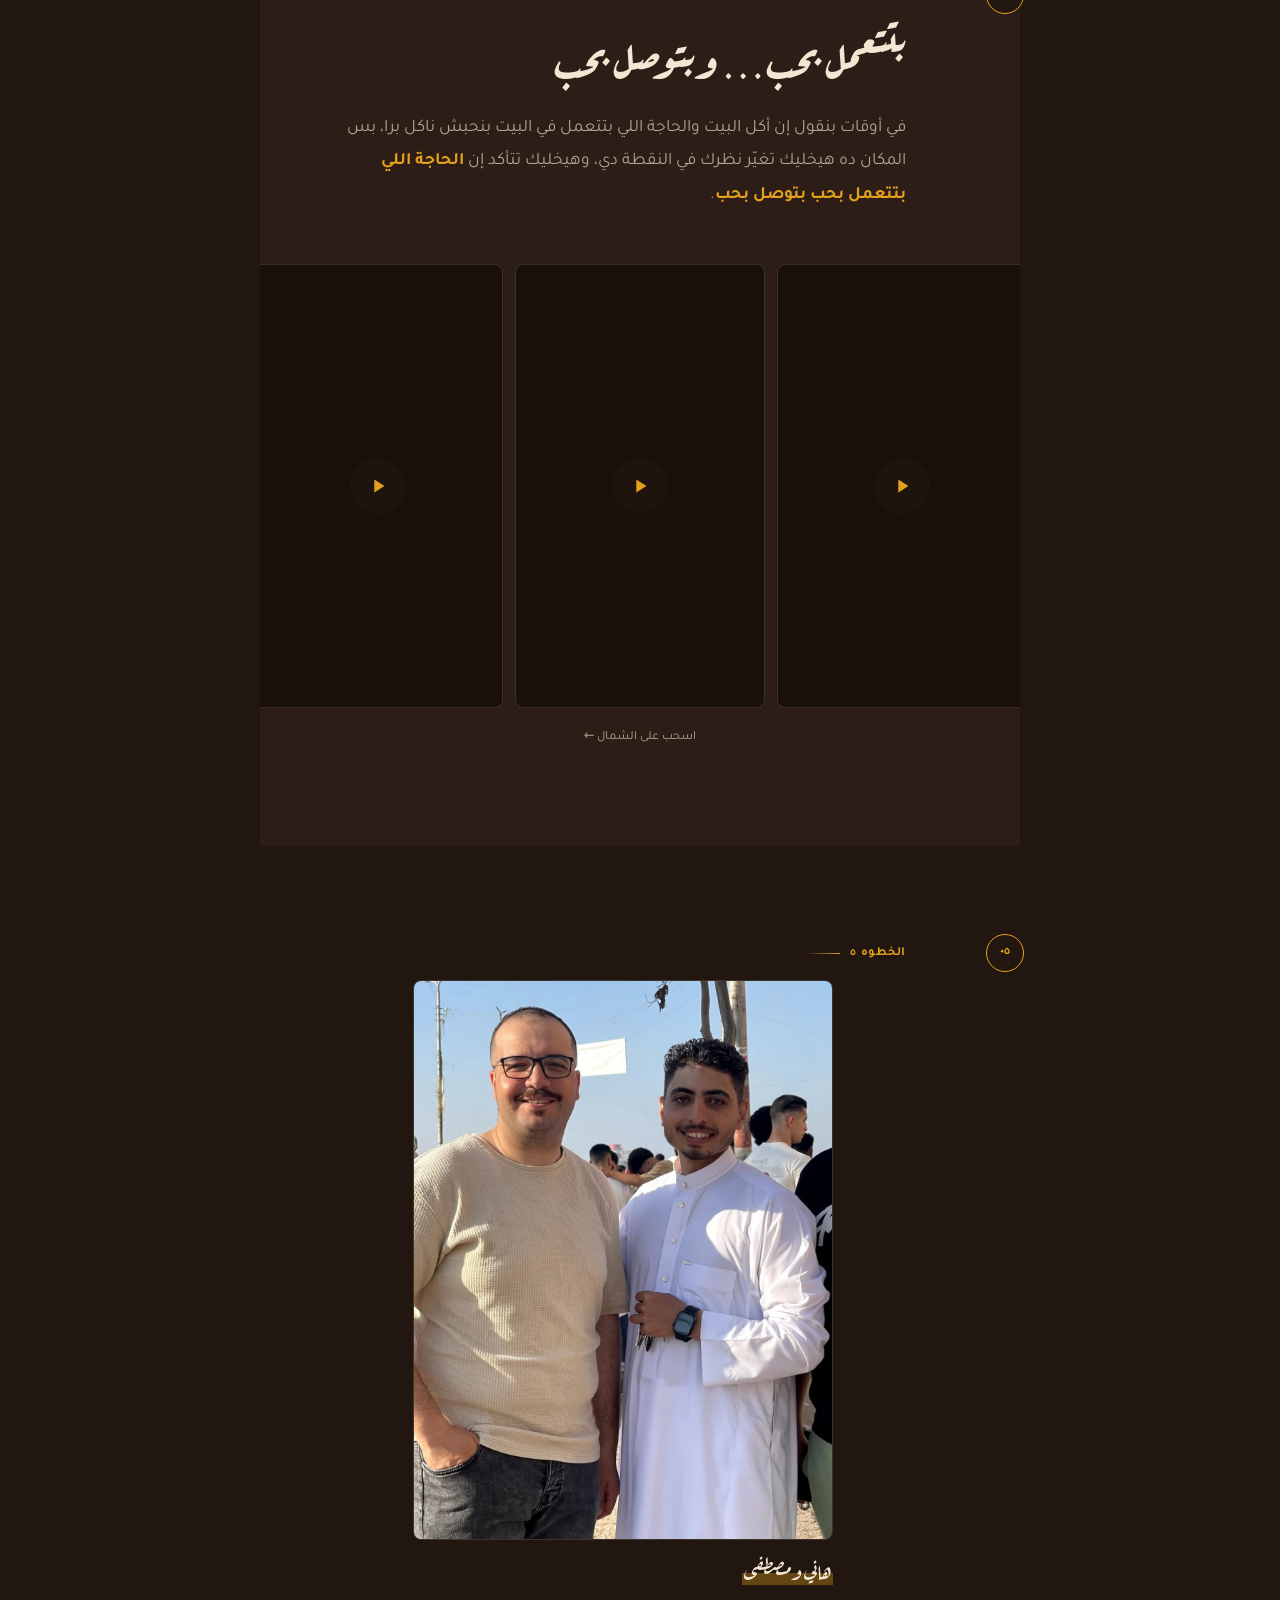
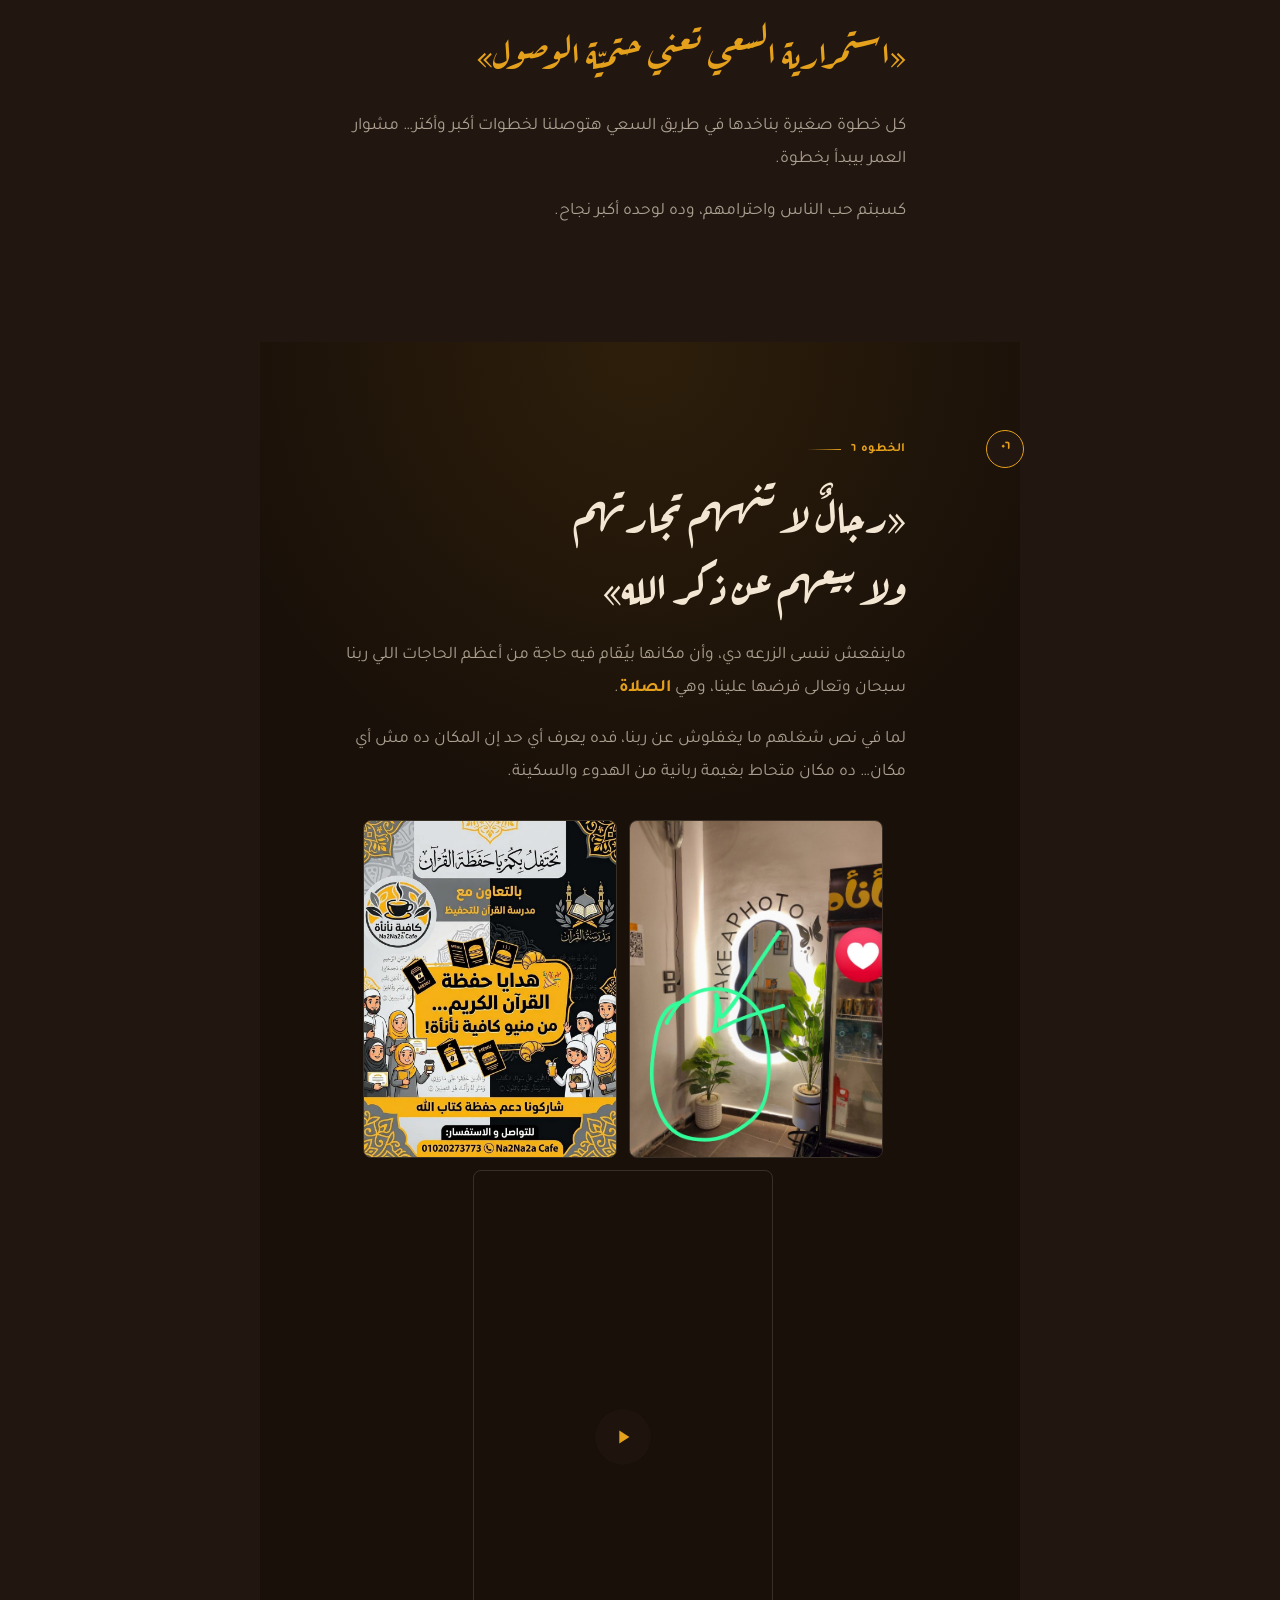
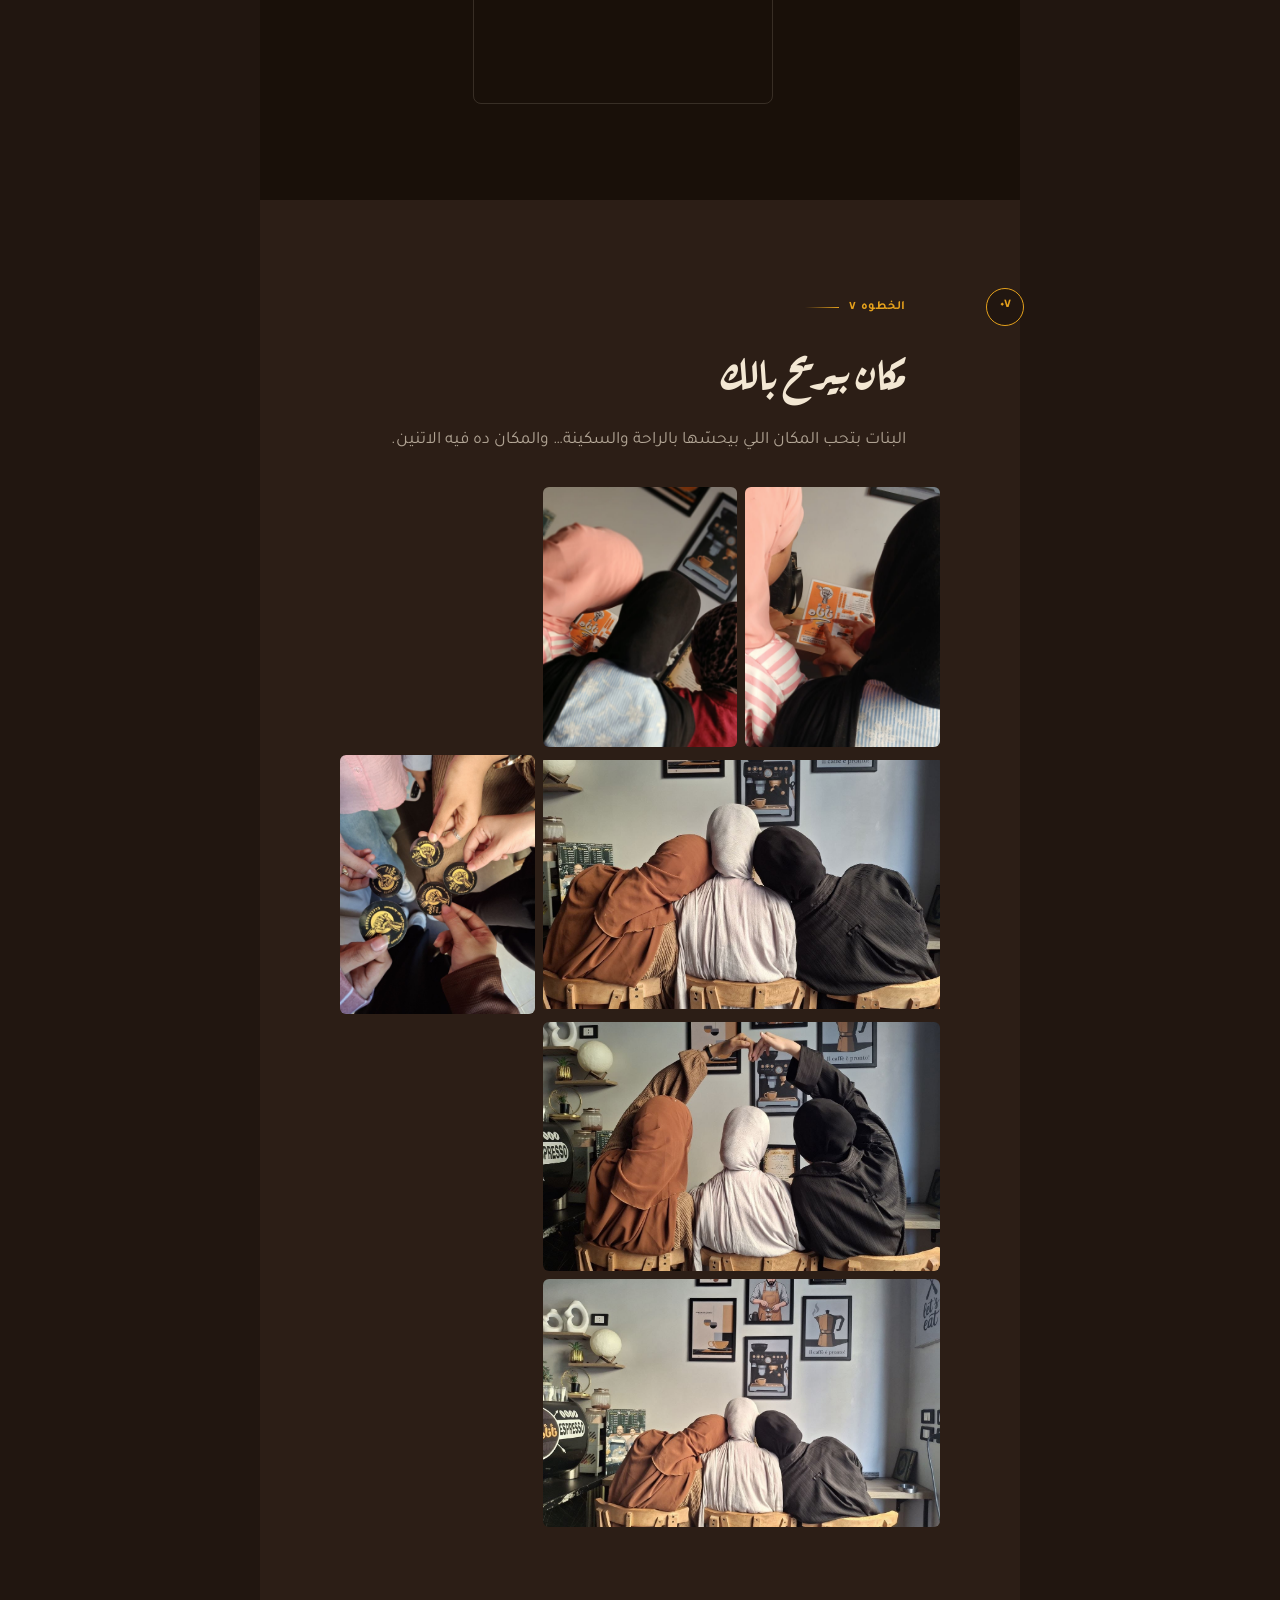
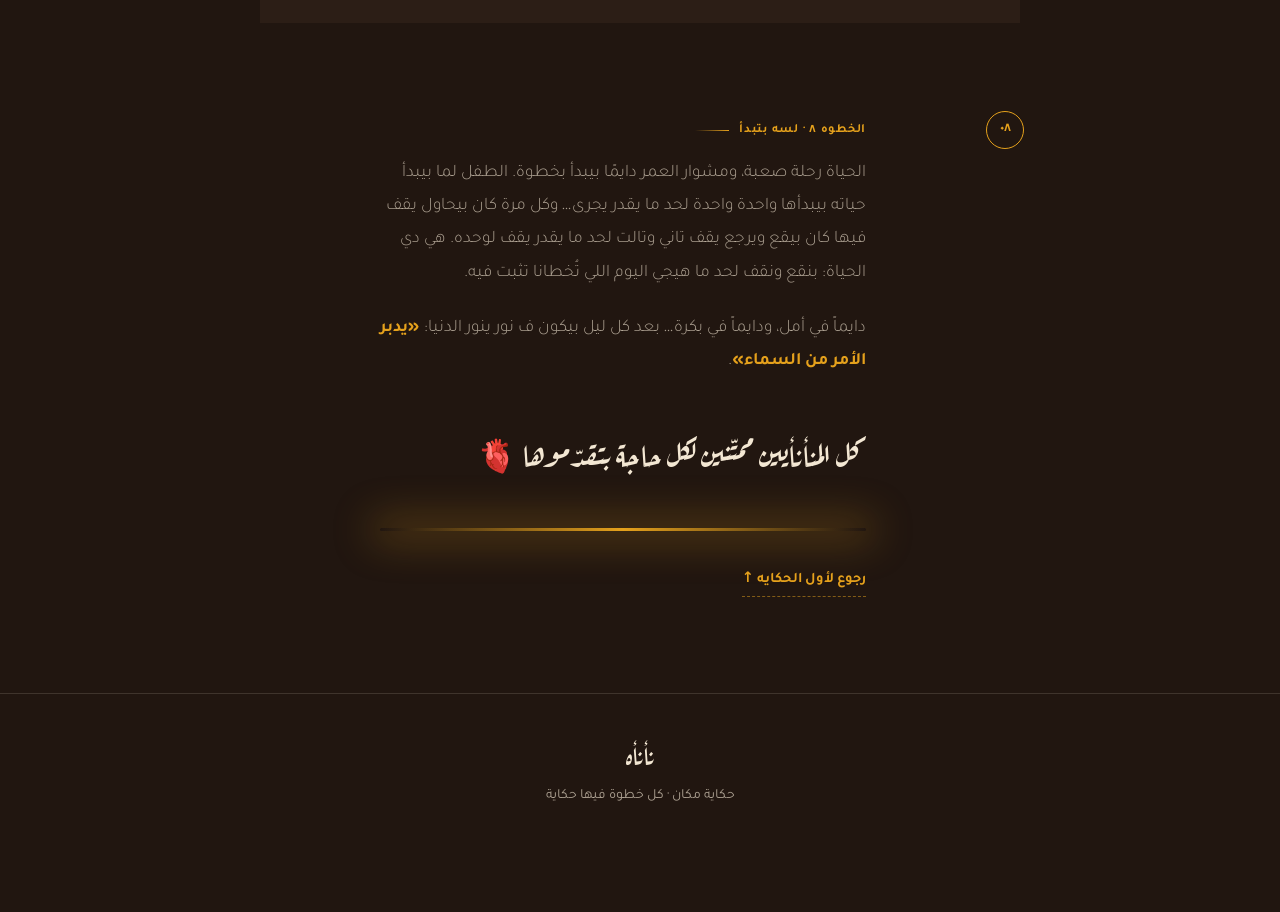
==== commit 1432529c: "Remove subheading from hero section Removed a subheading from the hero section." ====
--- a/index.html
+++ b/index.html
@@ -21,7 +21,6 @@
   <div class="hero__inner">
     <p class="eyebrow reveal">حكايه مكان · في خطوات</p>
     <h1 class="brand reveal">نأنأه</h1>
-    <p class="hero__sub reveal">من عربية على الجانب… لبيت للناس كلها</p>
 
     <figure class="shot shot--cart reveal">
       <img src="assets/img/car.png" alt="عربية نأنأه في بدايتها" width="602" height="562" fetchpriority="high">
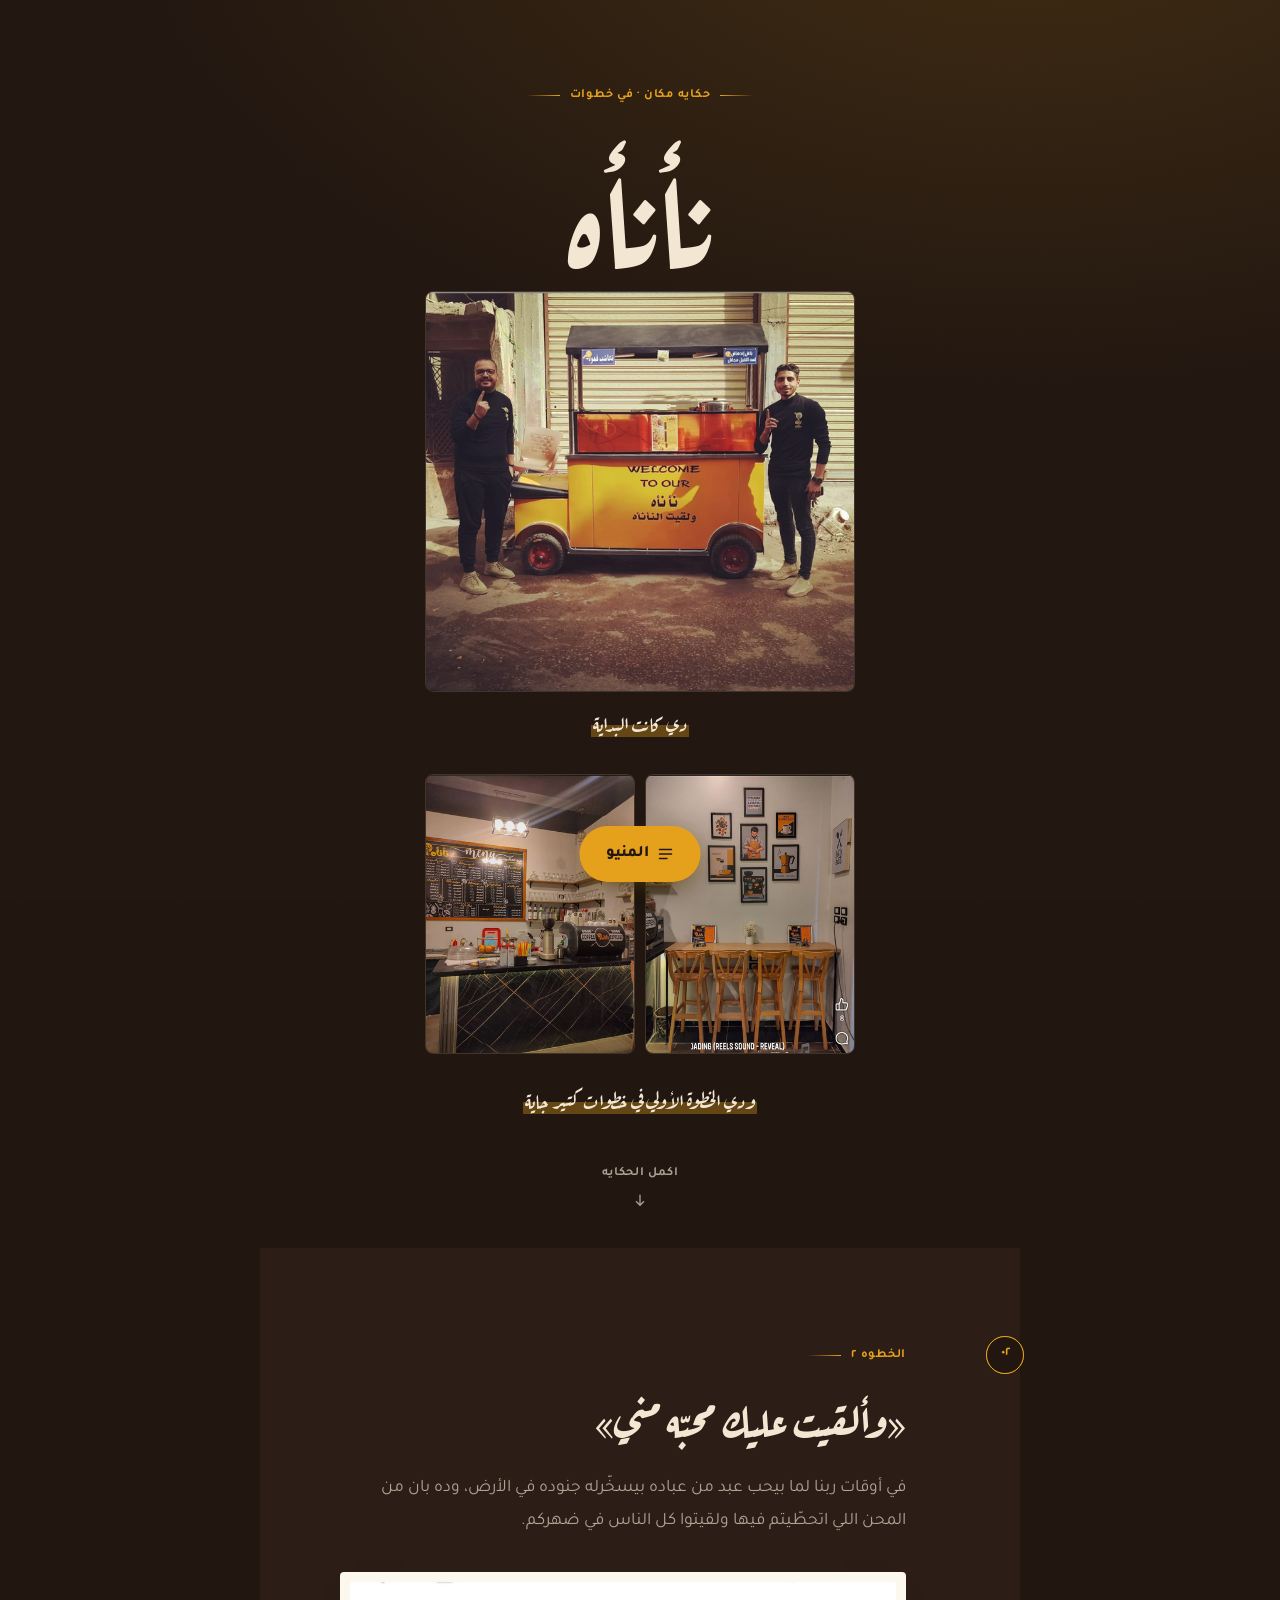
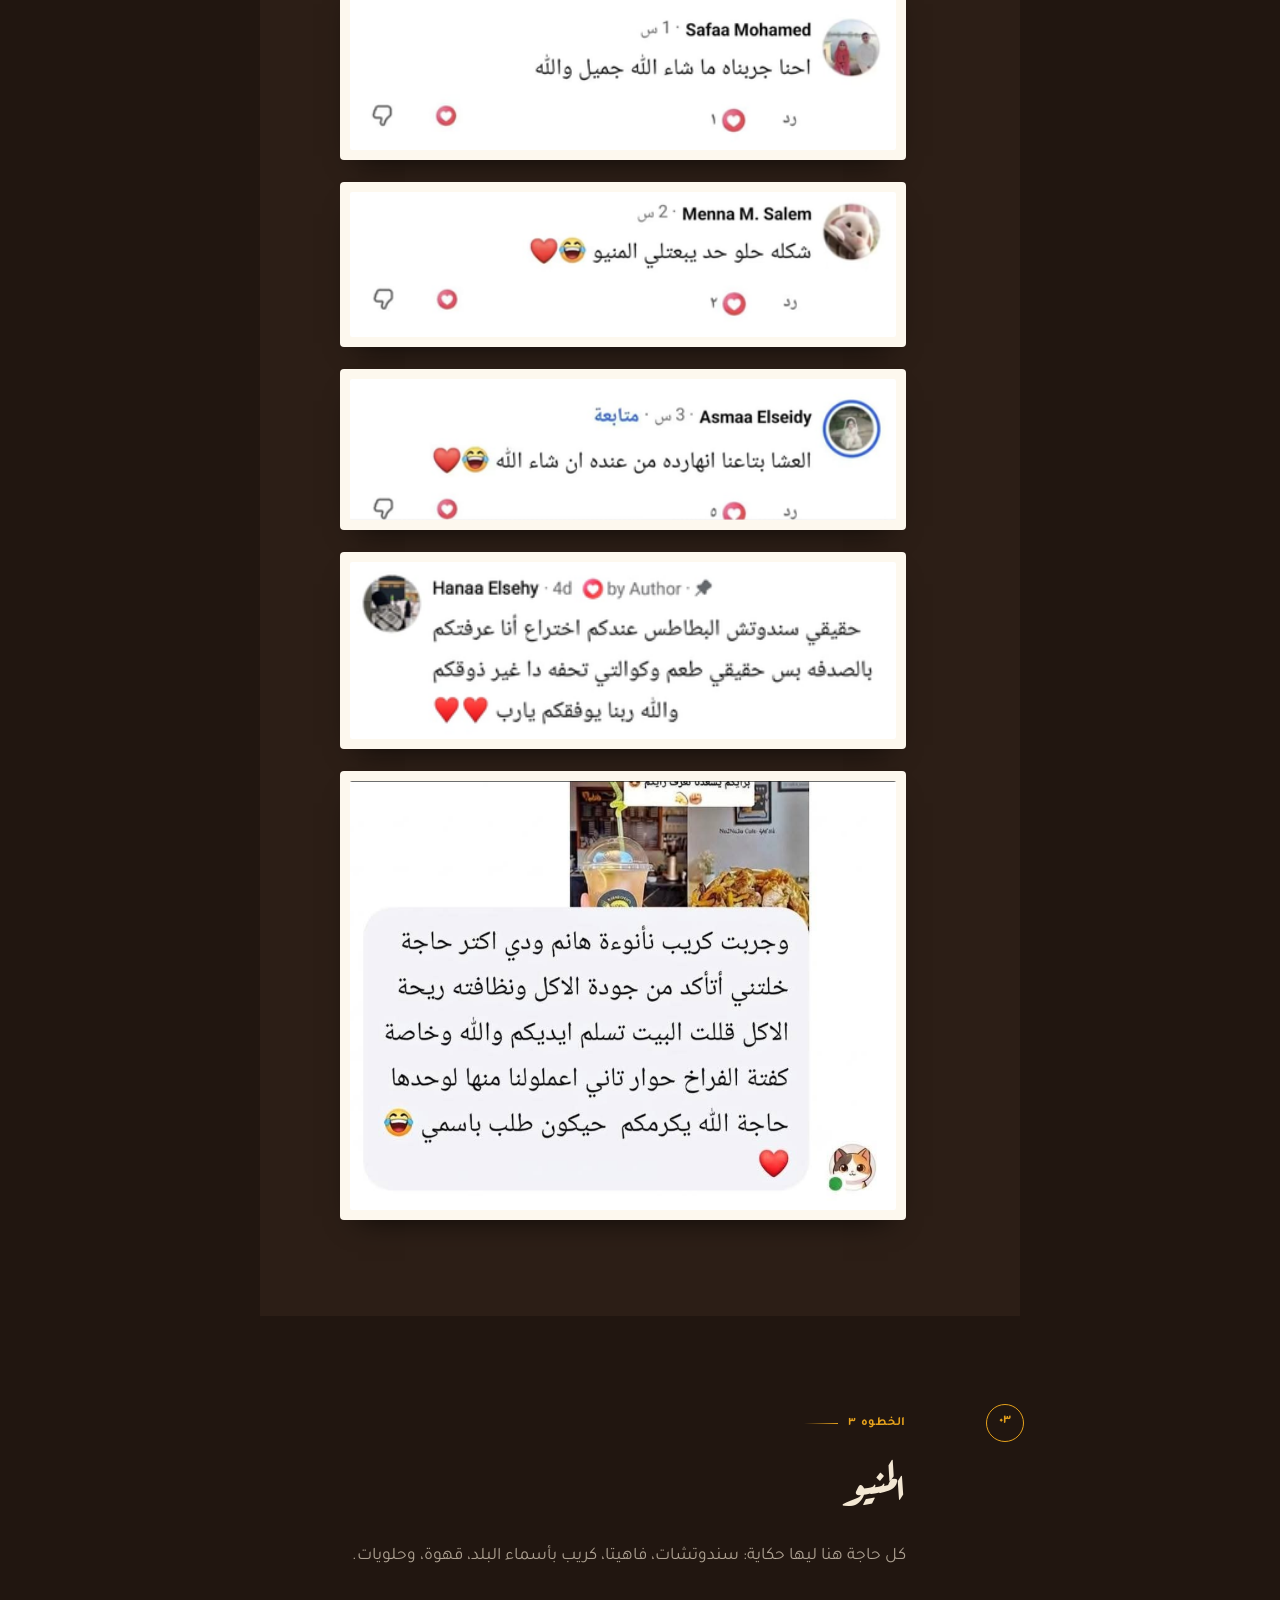
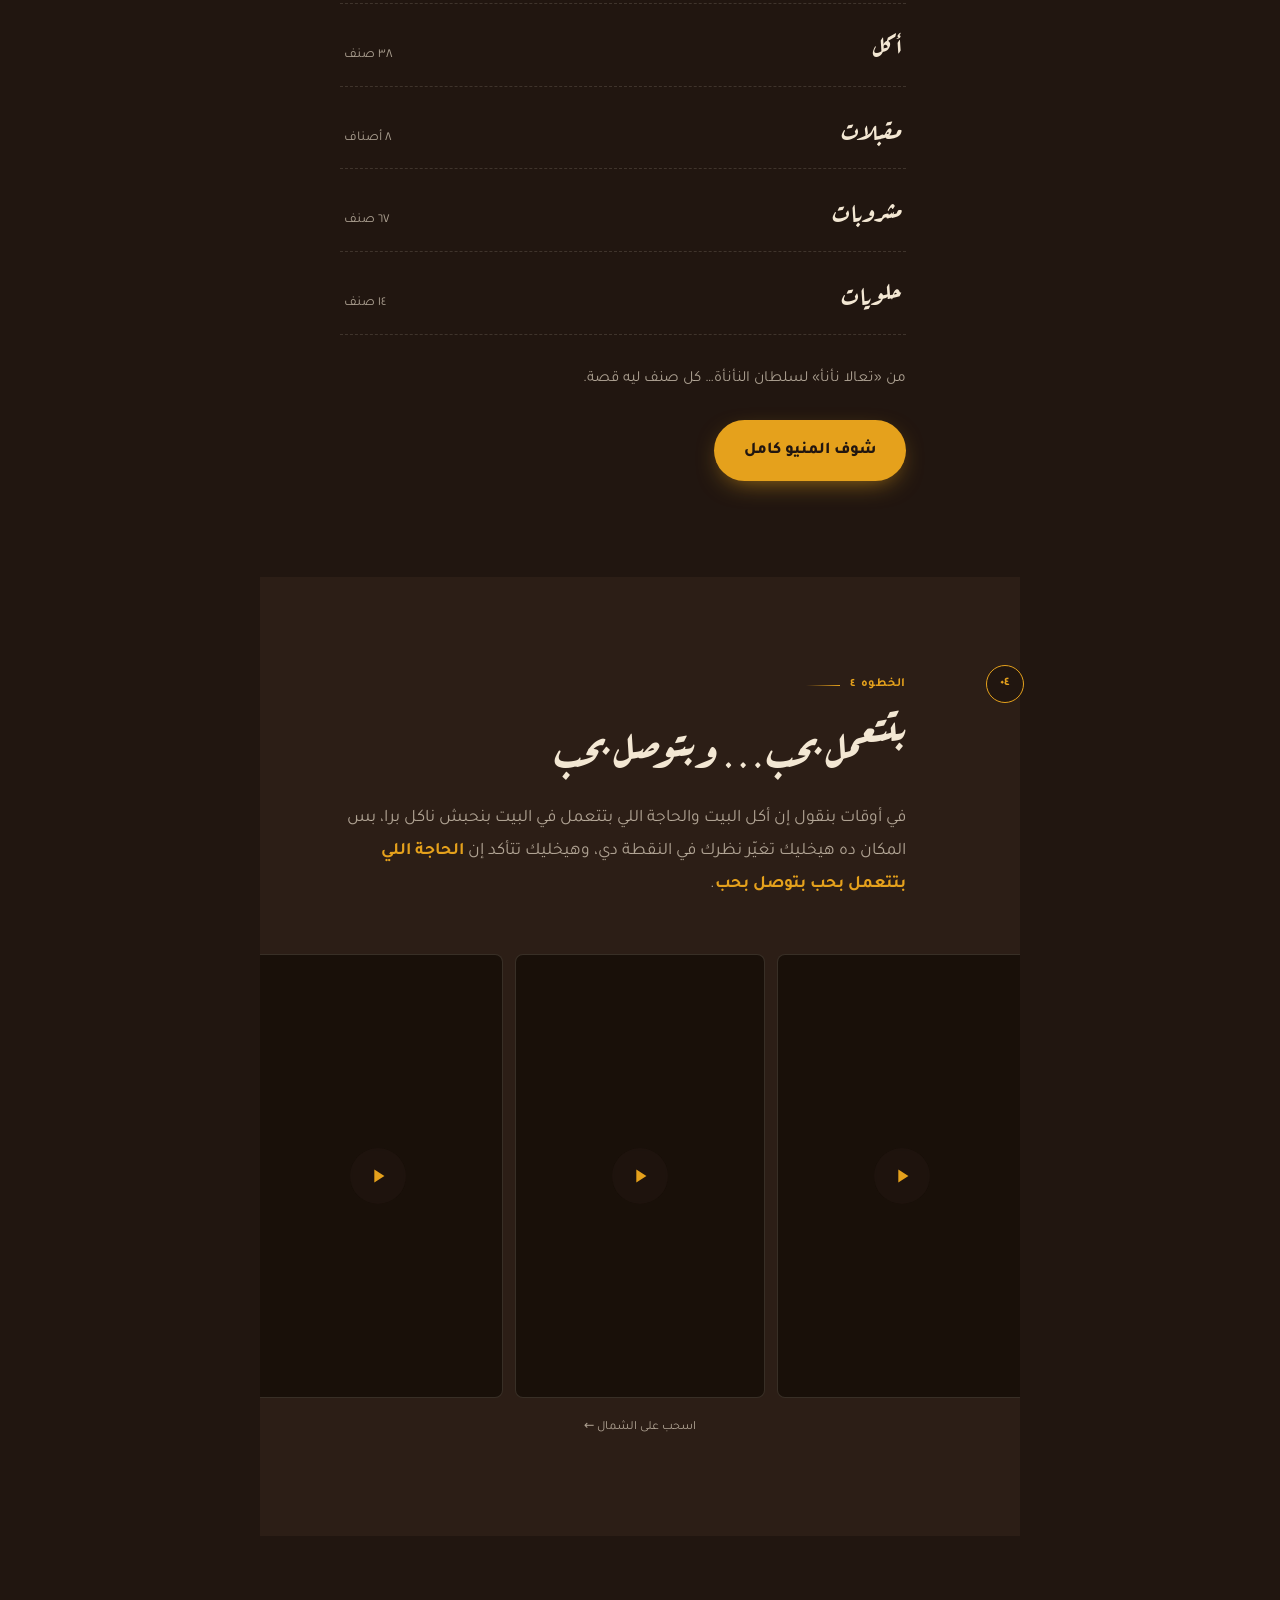
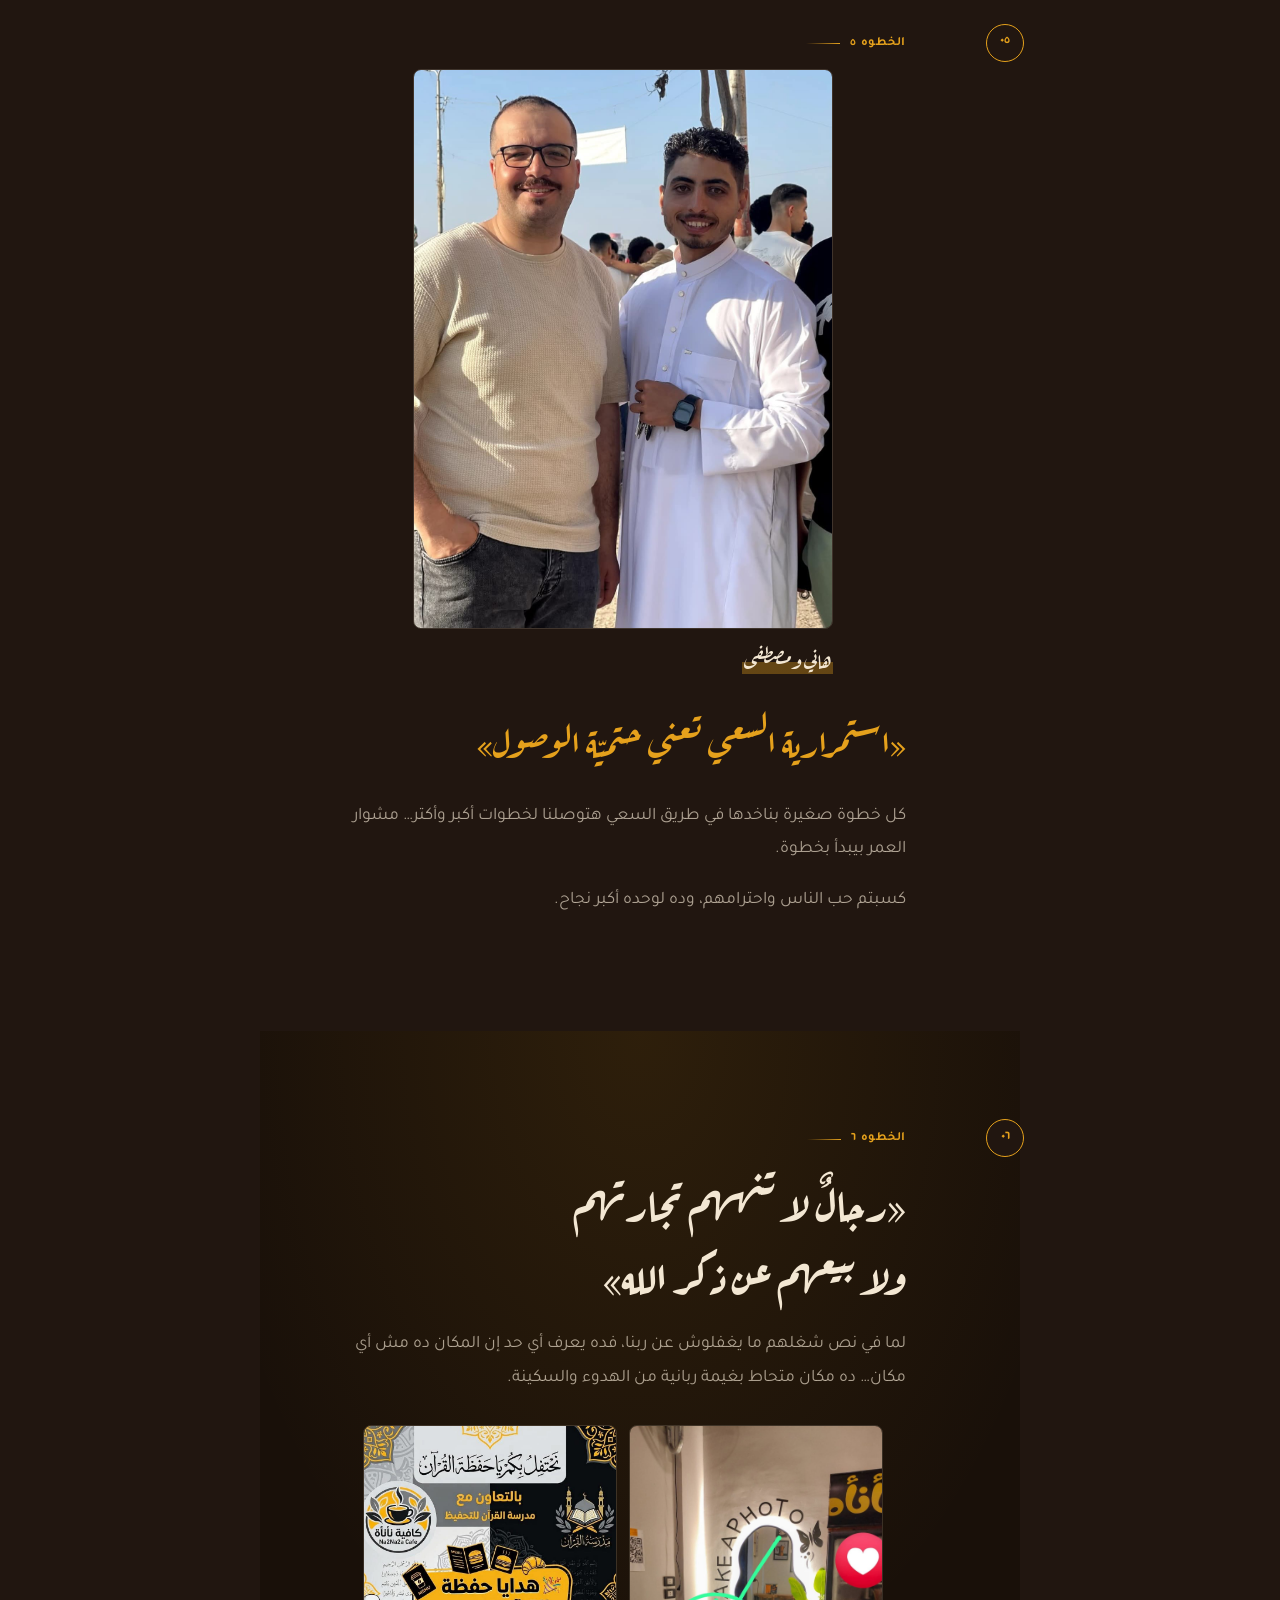
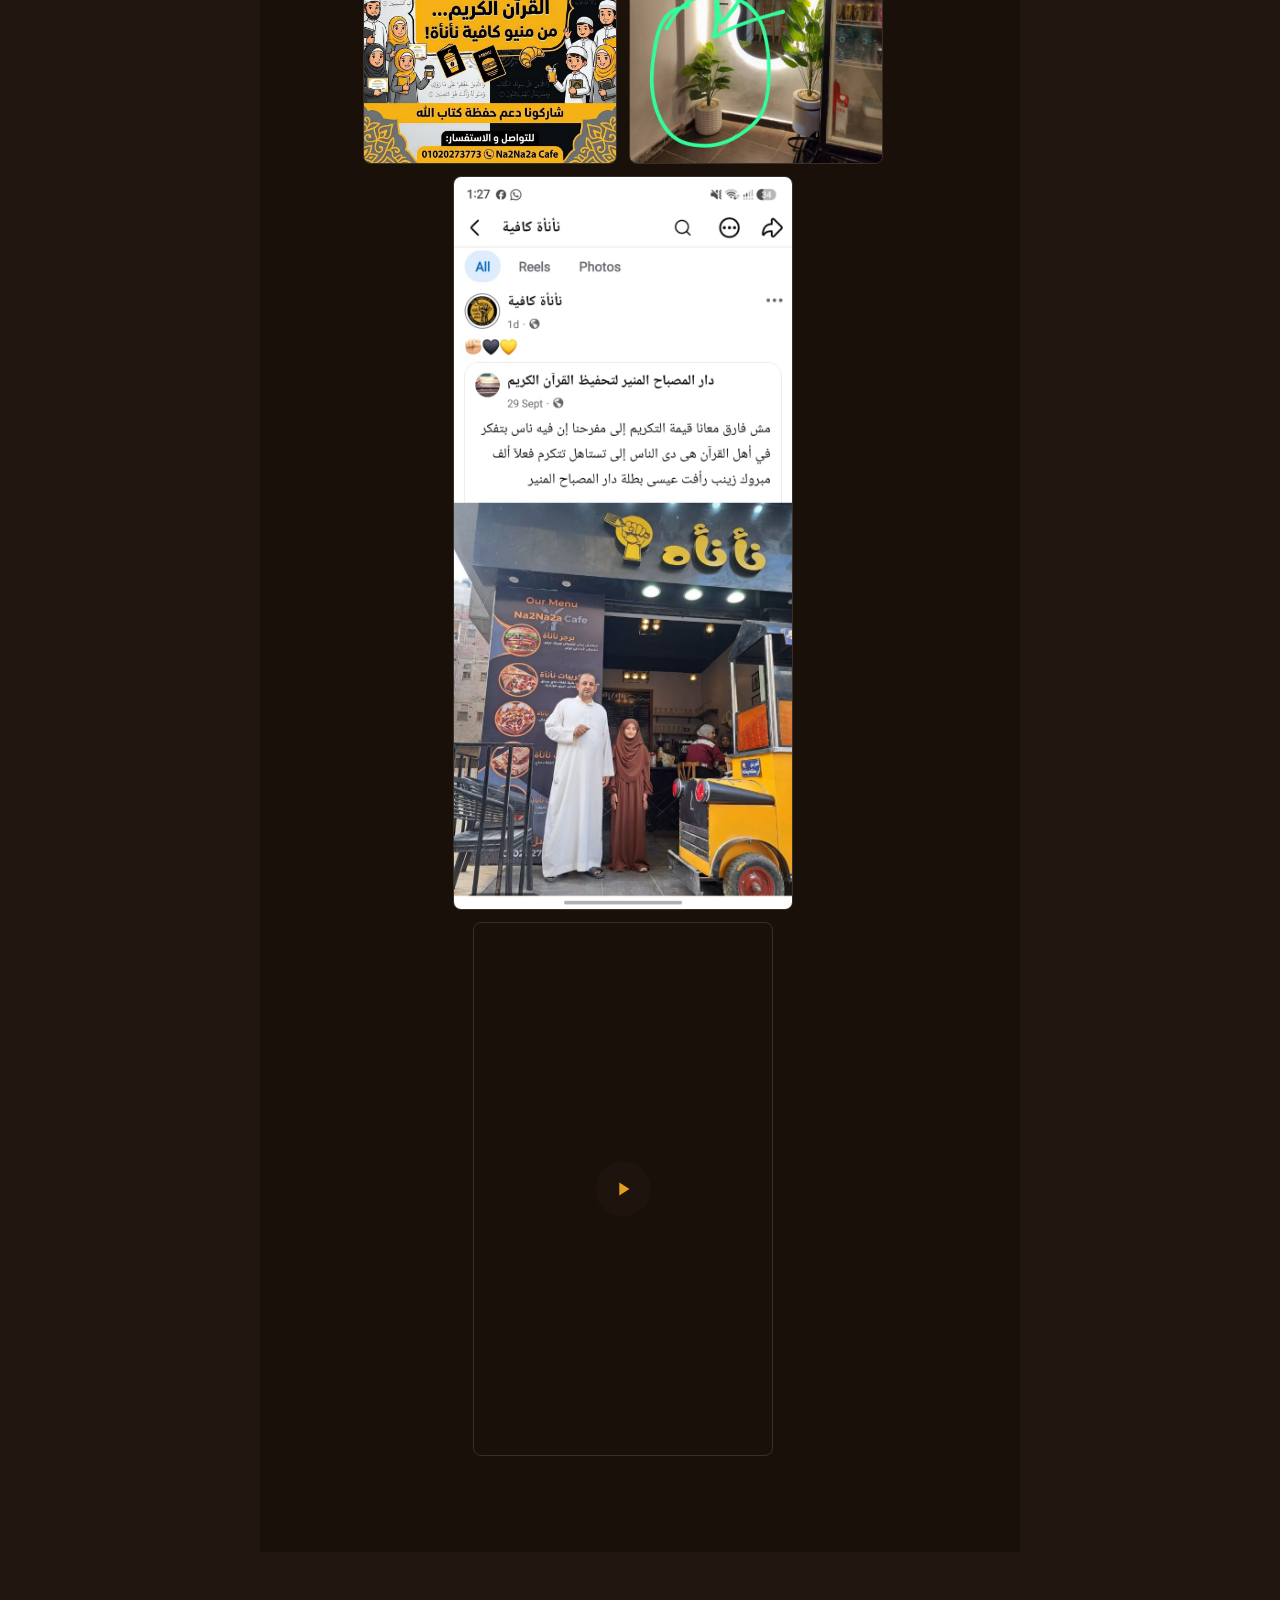
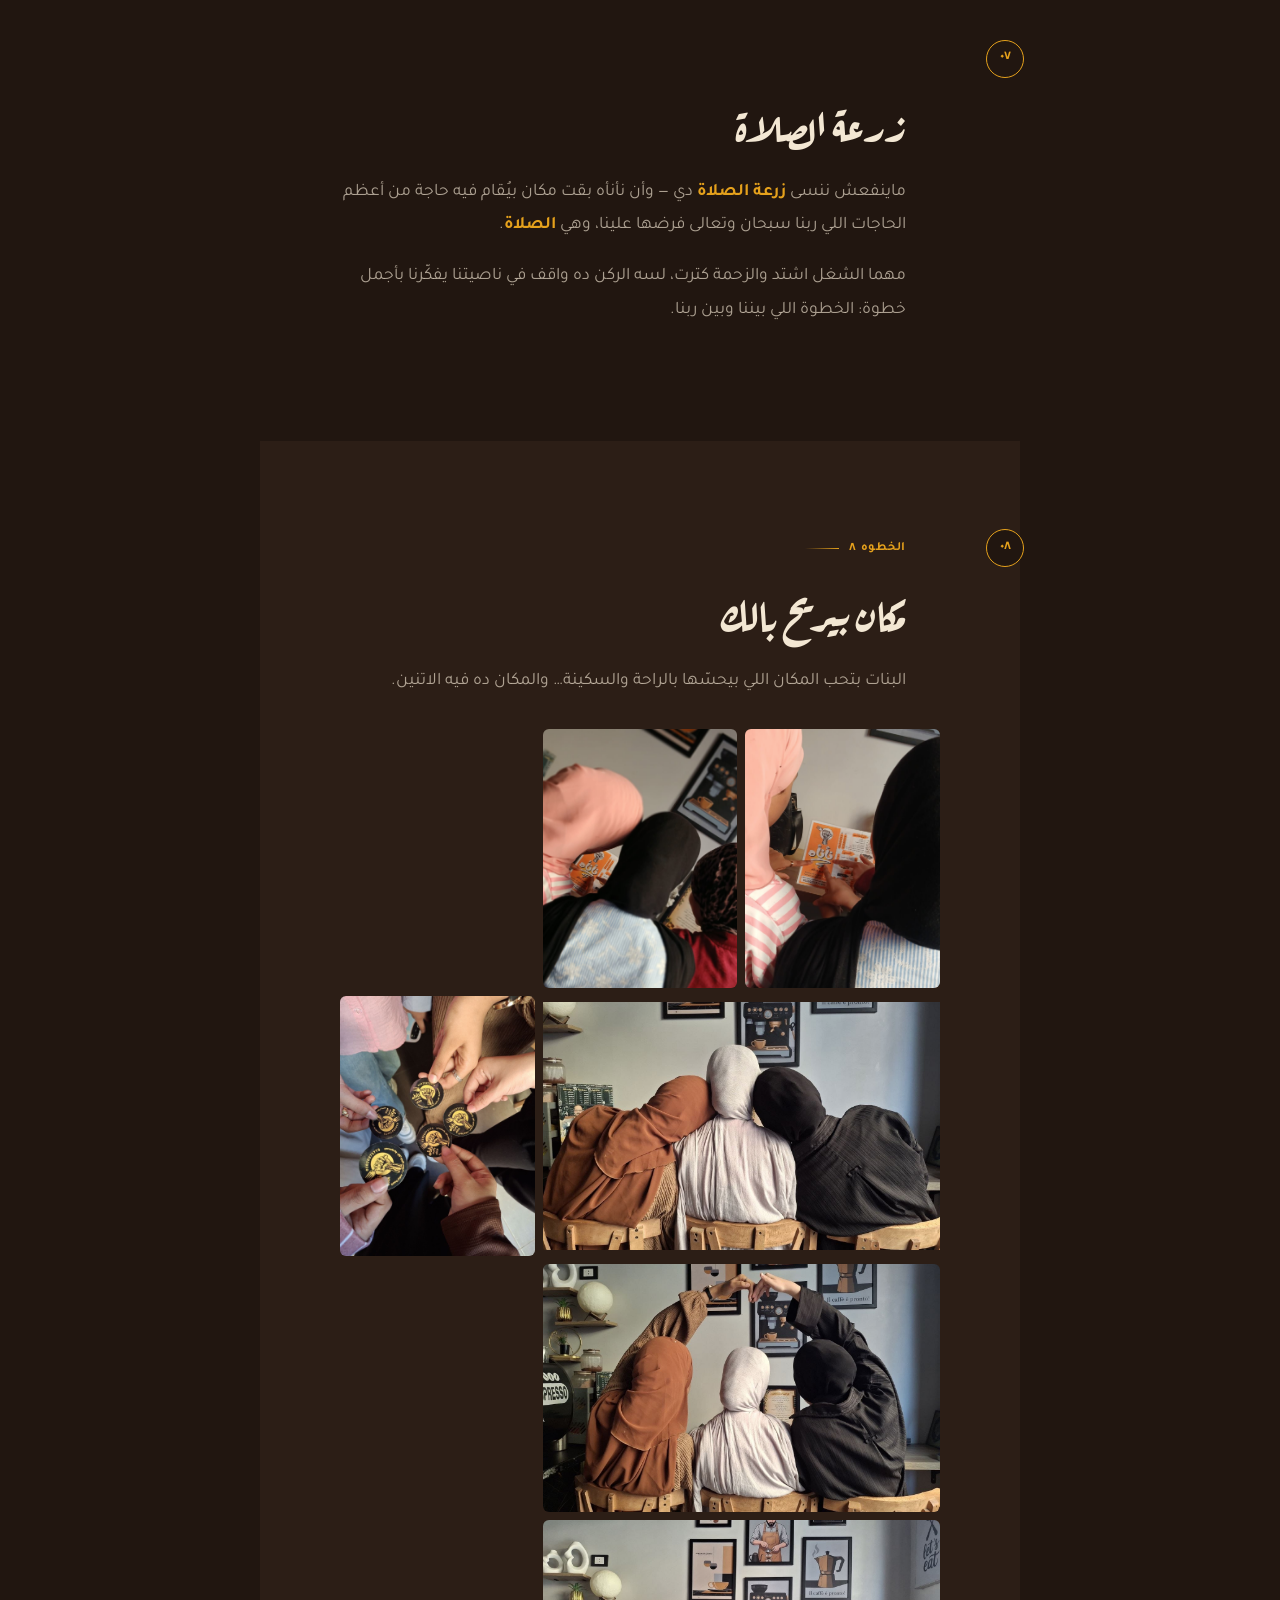
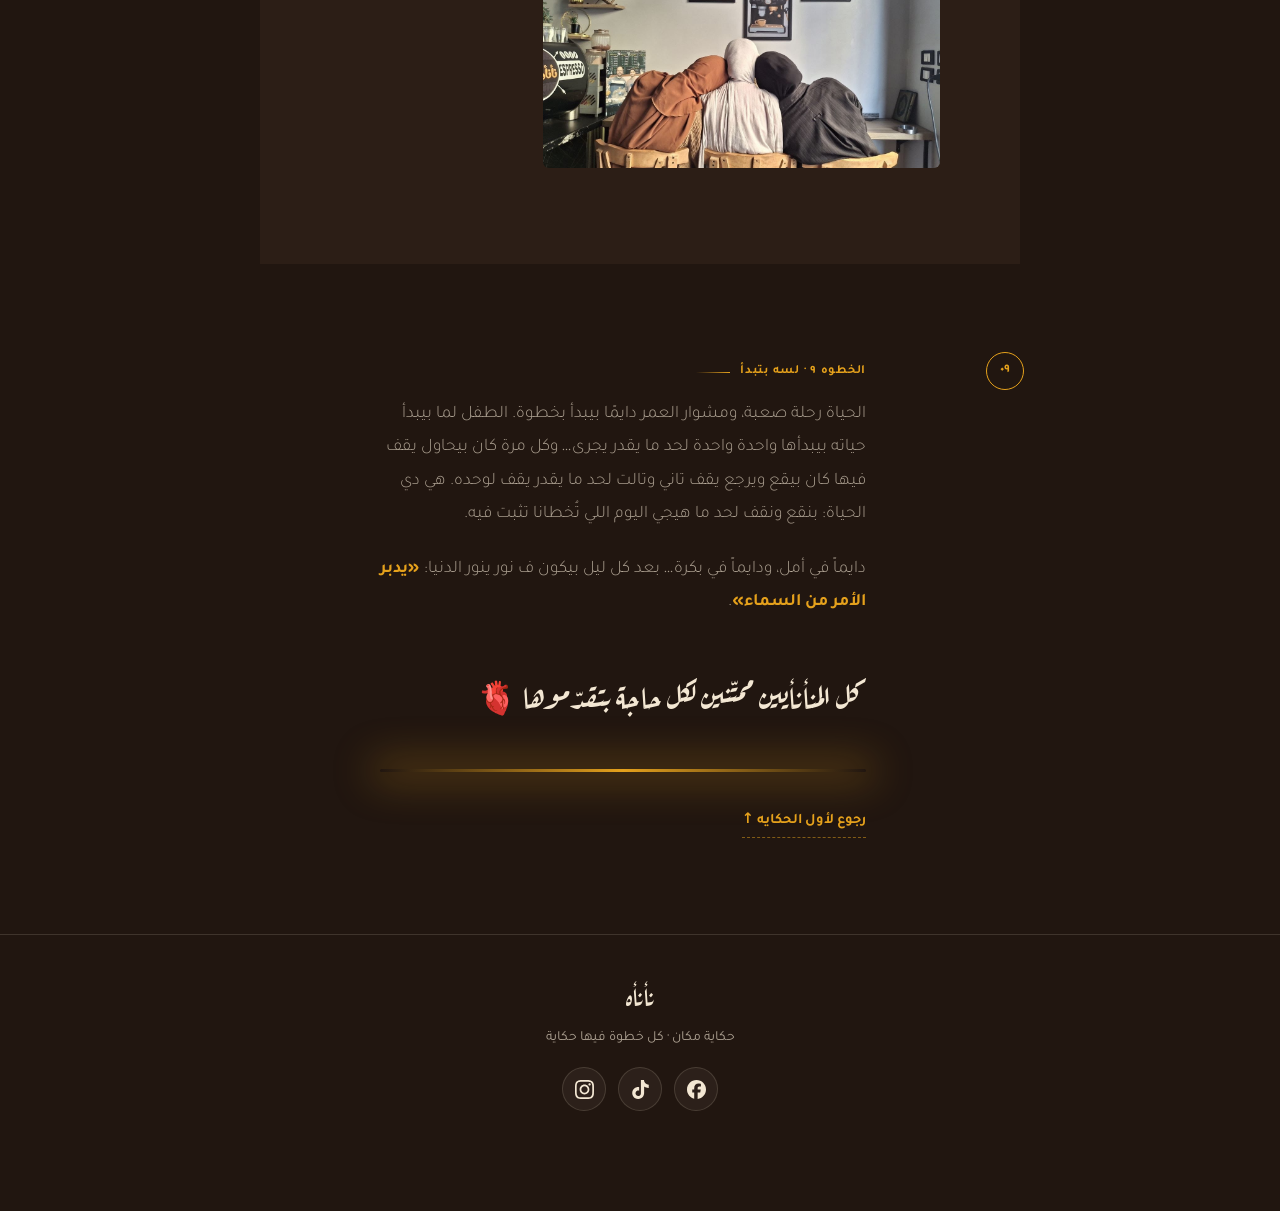
==== commit 1655aaf8: "Add social media and prayer section This update introduces a new prayer-focused section on the home " ====
--- a/index.html
+++ b/index.html
@@ -66,6 +66,12 @@
         <li class="note reveal" style="--tilt:-0.8deg">
           <img src="assets/img/comment03.png" alt="تعليق من زباين نأنأه" width="462" height="119" loading="lazy">
         </li>
+        <li class="note reveal" style="--tilt:1.1deg">
+          <img src="assets/img/comment04.png" alt="تعليق من زباين نأنأه" width="352" height="114" loading="lazy">
+        </li>
+        <li class="note reveal" style="--tilt:-1.4deg">
+          <img src="assets/img/comment05.png" alt="مراجعة من زباين نأنأه" width="983" height="772" loading="lazy">
+        </li>
       </ul>
     </div>
   </section>
@@ -146,7 +152,6 @@
     <div class="wrap">
       <p class="eyebrow reveal">الخطوه ٦</p>
       <h2 class="display reveal">«رجالٌ لا تنههم تجارتهم ولا بيعهم عن ذكر الله»</h2>
-      <p class="lede reveal">ماينفعش ننسى الزرعه دي، وأن مكانها بيُقام فيه حاجة من أعظم الحاجات اللي ربنا سبحان وتعالى فرضها علينا، وهي <b>الصلاة</b>.</p>
       <p class="lede reveal">لما في نص شغلهم ما يغفلوش عن ربنا، فده يعرف أي حد إن المكان ده مش أي مكان… ده مكان متحاط بغيمة ربانية من الهدوء والسكينة.</p>
 
       <div class="quran-media">
@@ -156,6 +161,9 @@
         <figure class="shot reveal">
           <img src="assets/img/quran02.jpg" alt="لوحة الأذان في المكان" width="928" height="1146" loading="lazy">
         </figure>
+        <figure class="shot shot--full reveal">
+          <img src="assets/img/quran03.jpg" alt="منشور نأنأه كافية عن تحفيظ القرآن الكريم" width="738" height="1600" loading="lazy">
+        </figure>
         <figure class="shot shot--video reveal">
           <video src="assets/video/quran.mp4" muted loop playsinline preload="metadata" aria-label="فيديو المكان وقت الصلاة"></video>
           <button class="play" type="button" aria-label="تشغيل الفيديو"><svg viewBox="0 0 24 24" width="22" height="22" fill="currentColor"><path d="M8 5v14l11-7z"/></svg></button>
@@ -164,11 +172,22 @@
     </div>
   </section>
 
-  <!-- ── الخطوة ٠٧ · البنات ── -->
+  <!-- ── الخطوة ٠٧ · زرعة الصلاة ── -->
+  <section class="sec sec--plant" id="plant">
+    <div class="waypoint" aria-hidden="true"><span>٠٧</span></div>
+    <div class="wrap">
+      <p class="eyebrow reveal">الخطوه ٧</p>
+      <h2 class="display reveal">زرعة الصلاة</h2>
+      <p class="lede reveal">ماينفعش ننسى <b>زرعة الصلاة</b> دي — وأن نأنأه بقت مكان بيُقام فيه حاجة من أعظم الحاجات اللي ربنا سبحان وتعالى فرضها علينا، وهي <b>الصلاة</b>.</p>
+      <p class="lede reveal">مهما الشغل اشتد والزحمة كترت، لسه الركن ده واقف في ناصيتنا يفكّرنا بأجمل خطوة: الخطوة اللي بيننا وبين ربنا.</p>
+    </div>
+  </section>
+
+  <!-- ── الخطوة ٠٨ · البنات ── -->
   <section class="sec sec--girls" id="girls">
-    <div class="waypoint" aria-hidden="true"><span>٠٧</span></div>
-    <div class="wrap">
-      <p class="eyebrow reveal">الخطوه ٧</p>
+    <div class="waypoint" aria-hidden="true"><span>٠٨</span></div>
+    <div class="wrap">
+      <p class="eyebrow reveal">الخطوه ٨</p>
       <h2 class="display reveal">مكان بيريح بالك</h2>
       <p class="lede reveal">البنات بتحب المكان اللي بيحسّها بالراحة والسكينة… والمكان ده فيه الاتنين.</p>
     </div>
@@ -182,11 +201,11 @@
     </div>
   </section>
 
-  <!-- ── الخطوة ٠٨ · النهاية ── -->
+  <!-- ── الخطوة ٠٩ · النهاية ── -->
   <section class="sec sec--end" id="end">
-    <div class="waypoint" aria-hidden="true"><span>٠٨</span></div>
+    <div class="waypoint" aria-hidden="true"><span>٠٩</span></div>
     <div class="wrap wrap--prose">
-      <p class="eyebrow reveal">الخطوه ٨ · لسه بتبدأ</p>
+      <p class="eyebrow reveal">الخطوه ٩ · لسه بتبدأ</p>
       <p class="prose reveal">الحياة رحلة صعبة، ومشوار العمر دايمًا بيبدأ بخطوة. الطفل لما بيبدأ حياته بيبدأها واحدة واحدة لحد ما يقدر يجرى… وكل مرة كان بيحاول يقف فيها كان بيقع ويرجع يقف تاني وتالت لحد ما يقدر يقف لوحده. هي دي الحياة: بنقع ونقف لحد ما هيجي اليوم اللي تُخطانا تثبت فيه.</p>
       <p class="prose reveal">دايماً في أمل، ودايماً في بكرة… بعد كل ليل بيكون ف نور ينور الدنيا: <b>«يدبر الأمر من السماء»</b>.</p>
       <p class="thanks reveal">كل المنأنأيين ممتّنين لكل حاجة بتقدّموها <span aria-hidden="true">🫀</span></p>
@@ -199,6 +218,17 @@
 <footer class="foot">
   <p class="foot__brand">نأنأه</p>
   <p>حكاية مكان · كل خطوة فيها حكاية</p>
+  <nav class="foot__social" aria-label="سوشيال ميديا نأنأه">
+    <a href="https://www.facebook.com/profile.php?id=61589856443604" target="_blank" rel="noopener noreferrer" aria-label="نأنأه على فيسبوك">
+      <svg viewBox="0 0 24 24" fill="currentColor" aria-hidden="true"><path d="M9.101 23.691v-7.98H6.627v-3.667h2.474v-1.58c0-4.085 1.848-5.978 5.858-5.978.401 0 .955.042 1.468.103a8.68 8.68 0 0 1 1.141.195v3.325a8.623 8.623 0 0 0-.653-.036 26.805 26.805 0 0 0-.733-.009c-.707 0-1.259.096-1.675.309a1.686 1.686 0 0 0-.679.622c-.258.42-.374.995-.374 1.752v1.297h3.919l-.386 2.103-.287 1.564h-3.246v8.245C19.396 23.238 24 18.179 24 12.044c0-6.627-5.373-12-12-12s-12 5.373-12 12c0 5.628 3.874 10.35 9.101 11.647Z"/></svg>
+    </a>
+    <a href="https://www.tiktok.com/@nanaa_922" target="_blank" rel="noopener noreferrer" aria-label="نأنأه على تيك توك">
+      <svg viewBox="0 0 24 24" fill="currentColor" aria-hidden="true"><path d="M12.525.02c1.31-.02 2.61-.01 3.91-.02.08 1.53.63 3.09 1.75 4.17 1.12 1.11 2.7 1.62 4.24 1.79v4.03c-1.44-.05-2.89-.35-4.2-.97-.57-.26-1.1-.59-1.62-.93-.01 2.92.01 5.84-.02 8.75-.08 1.4-.54 2.79-1.35 3.94-1.31 1.92-3.58 3.17-5.91 3.21-1.43.08-2.86-.31-4.08-1.03-2.02-1.19-3.44-3.37-3.65-5.71-.02-.5-.03-1-.01-1.49.18-1.9 1.12-3.72 2.58-4.96 1.66-1.44 3.98-2.13 6.15-1.72.02 1.48-.04 2.96-.04 4.44-.99-.32-2.15-.23-3.02.37-.63.41-1.11 1.04-1.36 1.75-.21.51-.15 1.07-.14 1.61.24 1.64 1.82 3.02 3.5 2.87 1.12-.01 2.19-.66 2.77-1.61.19-.33.4-.67.41-1.06.1-1.79.06-3.57.07-5.36.01-4.03-.01-8.05.02-12.07Z"/></svg>
+    </a>
+    <a href="https://www.instagram.com/na2na2acafe_hm" target="_blank" rel="noopener noreferrer" aria-label="نأنأه على انستجرام">
+      <svg viewBox="0 0 24 24" fill="currentColor" aria-hidden="true"><path d="M12 0C8.74 0 8.333.015 7.053.072 5.775.132 4.905.333 4.14.63c-.789.306-1.459.717-2.126 1.384S.935 3.35.63 4.14C.333 4.905.131 5.775.072 7.053.012 8.333 0 8.74 0 12s.015 3.667.072 4.947c.06 1.277.261 2.148.558 2.913.306.788.717 1.459 1.384 2.126.667.666 1.336 1.079 2.126 1.384.766.296 1.636.499 2.913.558C8.333 23.988 8.74 24 12 24s3.667-.015 4.947-.072c1.277-.06 2.148-.262 2.913-.558.788-.306 1.459-.718 2.126-1.384.666-.667 1.079-1.335 1.384-2.126.296-.765.499-1.636.558-2.913.06-1.28.072-1.687.072-4.947s-.015-3.667-.072-4.947c-.06-1.277-.262-2.149-.558-2.913-.306-.789-.718-1.459-1.384-2.126C21.319 1.347 20.651.935 19.86.63c-.765-.297-1.636-.499-2.913-.558C15.667.012 15.26 0 12 0Zm0 2.16c3.203 0 3.585.016 4.85.071 1.17.055 1.805.249 2.227.415.562.217.96.477 1.382.896.419.42.679.819.896 1.381.164.422.36 1.057.413 2.227.057 1.266.07 1.646.07 4.85s-.015 3.585-.074 4.85c-.061 1.17-.256 1.805-.421 2.227-.224.562-.479.96-.899 1.382-.419.419-.824.679-1.38.896-.42.164-1.065.36-2.235.413-1.274.057-1.649.07-4.859.07-3.211 0-3.586-.015-4.859-.074-1.171-.061-1.816-.256-2.236-.421-.569-.224-.96-.479-1.379-.899-.421-.419-.69-.824-.9-1.38-.165-.42-.359-1.065-.42-2.235-.045-1.26-.061-1.649-.061-4.844 0-3.196.016-3.586.061-4.861.061-1.17.255-1.814.42-2.234.21-.57.479-.96.9-1.381.419-.419.81-.689 1.379-.898.42-.166 1.051-.361 2.221-.421 1.275-.045 1.65-.06 4.859-.06l.045.03Zm0 3.678c-3.405 0-6.162 2.76-6.162 6.162 0 3.405 2.76 6.162 6.162 6.162 3.405 0 6.162-2.76 6.162-6.162 0-3.405-2.76-6.162-6.162-6.162ZM12 16c-2.21 0-4-1.79-4-4s1.79-4 4-4 4 1.79 4 4-1.79 4-4 4Zm7.846-10.405c0 .795-.646 1.44-1.44 1.44-.795 0-1.44-.646-1.44-1.44 0-.794.646-1.439 1.44-1.439.793-.001 1.44.645 1.44 1.439Z"/></svg>
+    </a>
+  </nav>
 </footer>
 
 <!-- الزرار الرئيسي -->
--- a/css/styles.css
+++ b/css/styles.css
@@ -270,6 +270,7 @@
 .sec--owners{background:var(--bean)}
 .sec--girls{background:var(--grounds); padding-bottom:84px}
 .sec--end{background:var(--bean); padding-bottom:96px}
+.sec--plant{background:var(--bean)}
 
 /* ٠٢ — comments as pinned notes */
 .notes{
@@ -388,6 +389,8 @@
   margin-top:30px;
 }
 .quran-media .shot img{aspect-ratio:3/4; object-fit:cover}
+.quran-media .shot--full{grid-column:1 / -1; width:min(100%, 340px); margin-inline:auto}
+.quran-media .shot--full img{aspect-ratio:auto}
 .shot--video{
   position:relative;
   grid-column:1 / -1;
@@ -403,7 +406,7 @@
   border:1px solid var(--line);
 }
 
-/* ٠٧ — album */
+/* ٠٨ — album */
 .album{
   display:grid;
   grid-template-columns:1fr 1fr;
@@ -425,7 +428,7 @@
 .album__cell--wide img{aspect-ratio:16/10}
 .album__cell:hover img{transform:scale(1.03); filter:saturate(1.05)}
 
-/* ٠٨ — the end */
+/* ٠٩ — the end */
 .wrap--prose{max-width:560px}
 .prose{
   margin:0 0 22px;
@@ -472,6 +475,26 @@
   font-family:var(--display);
   font-size:26px; color:var(--foam);
 }
+.foot__social{
+  display:flex; justify-content:center; gap:12px;
+  margin:16px 0 4px;
+}
+.foot__social a{
+  display:grid; place-items:center;
+  width:44px; height:44px;
+  border:1px solid var(--line);
+  border-radius:50%;
+  color:var(--foam);
+  background:rgba(243,231,211,.05);
+  transition:color .25s ease, border-color .25s ease, transform .25s ease, background .25s ease;
+}
+.foot__social a:hover{
+  color:var(--bean);
+  background:var(--cart);
+  border-color:var(--cart);
+  transform:translateY(-2px);
+}
+.foot__social svg{width:19px; height:19px; display:block}
 
 /* ─────────── floating main button ─────────── */
 
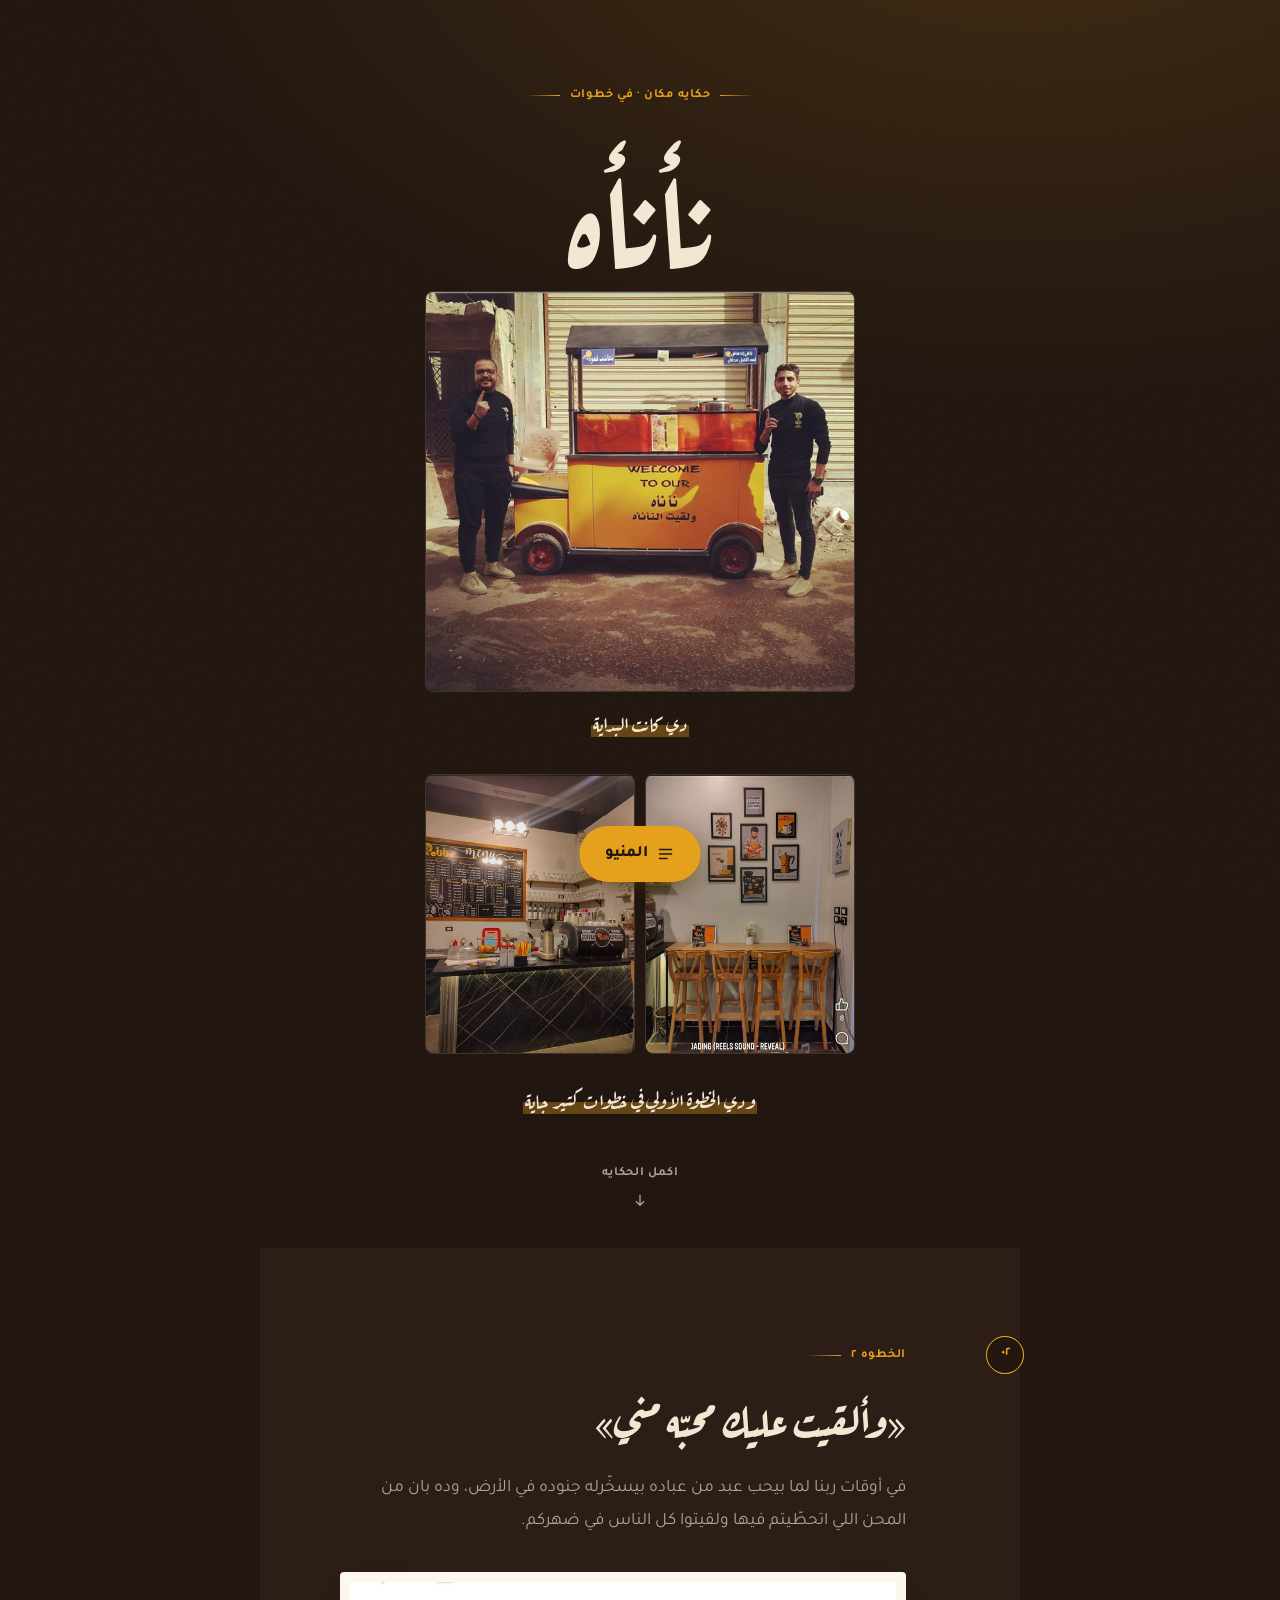
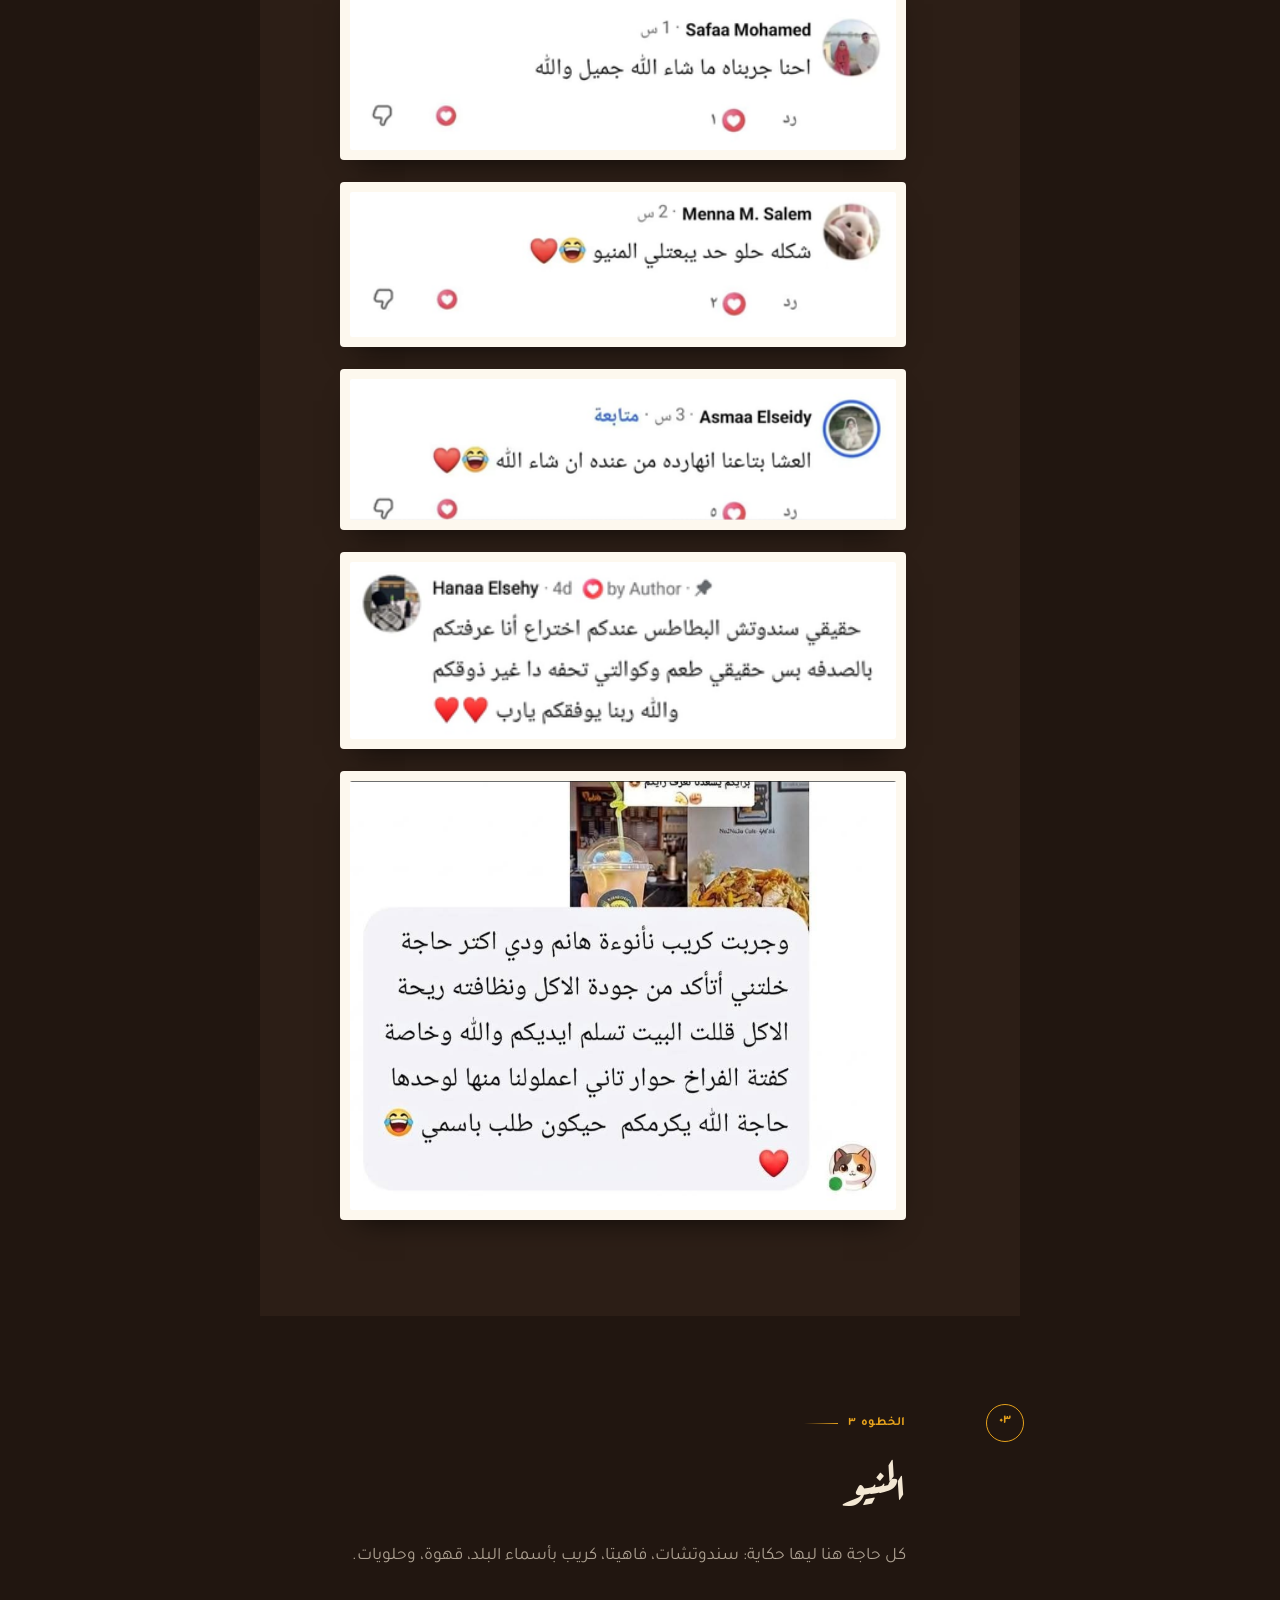
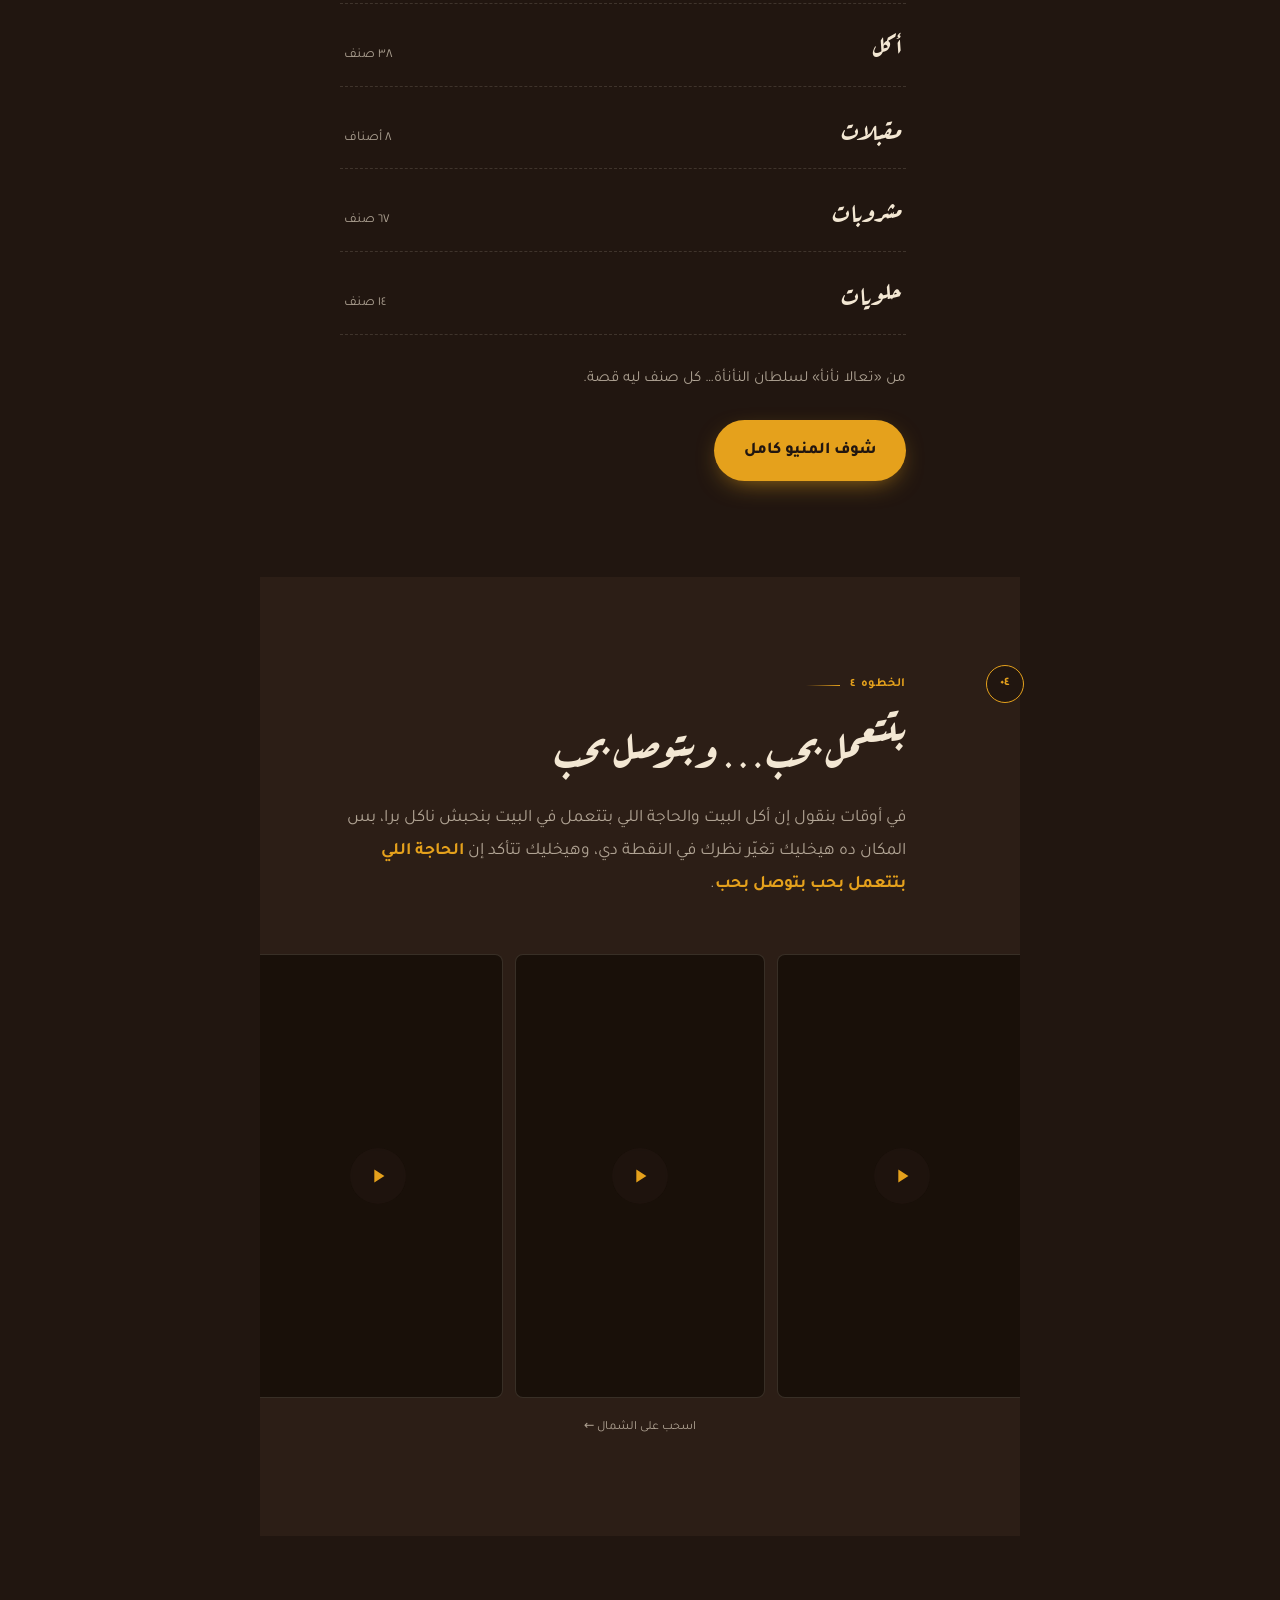
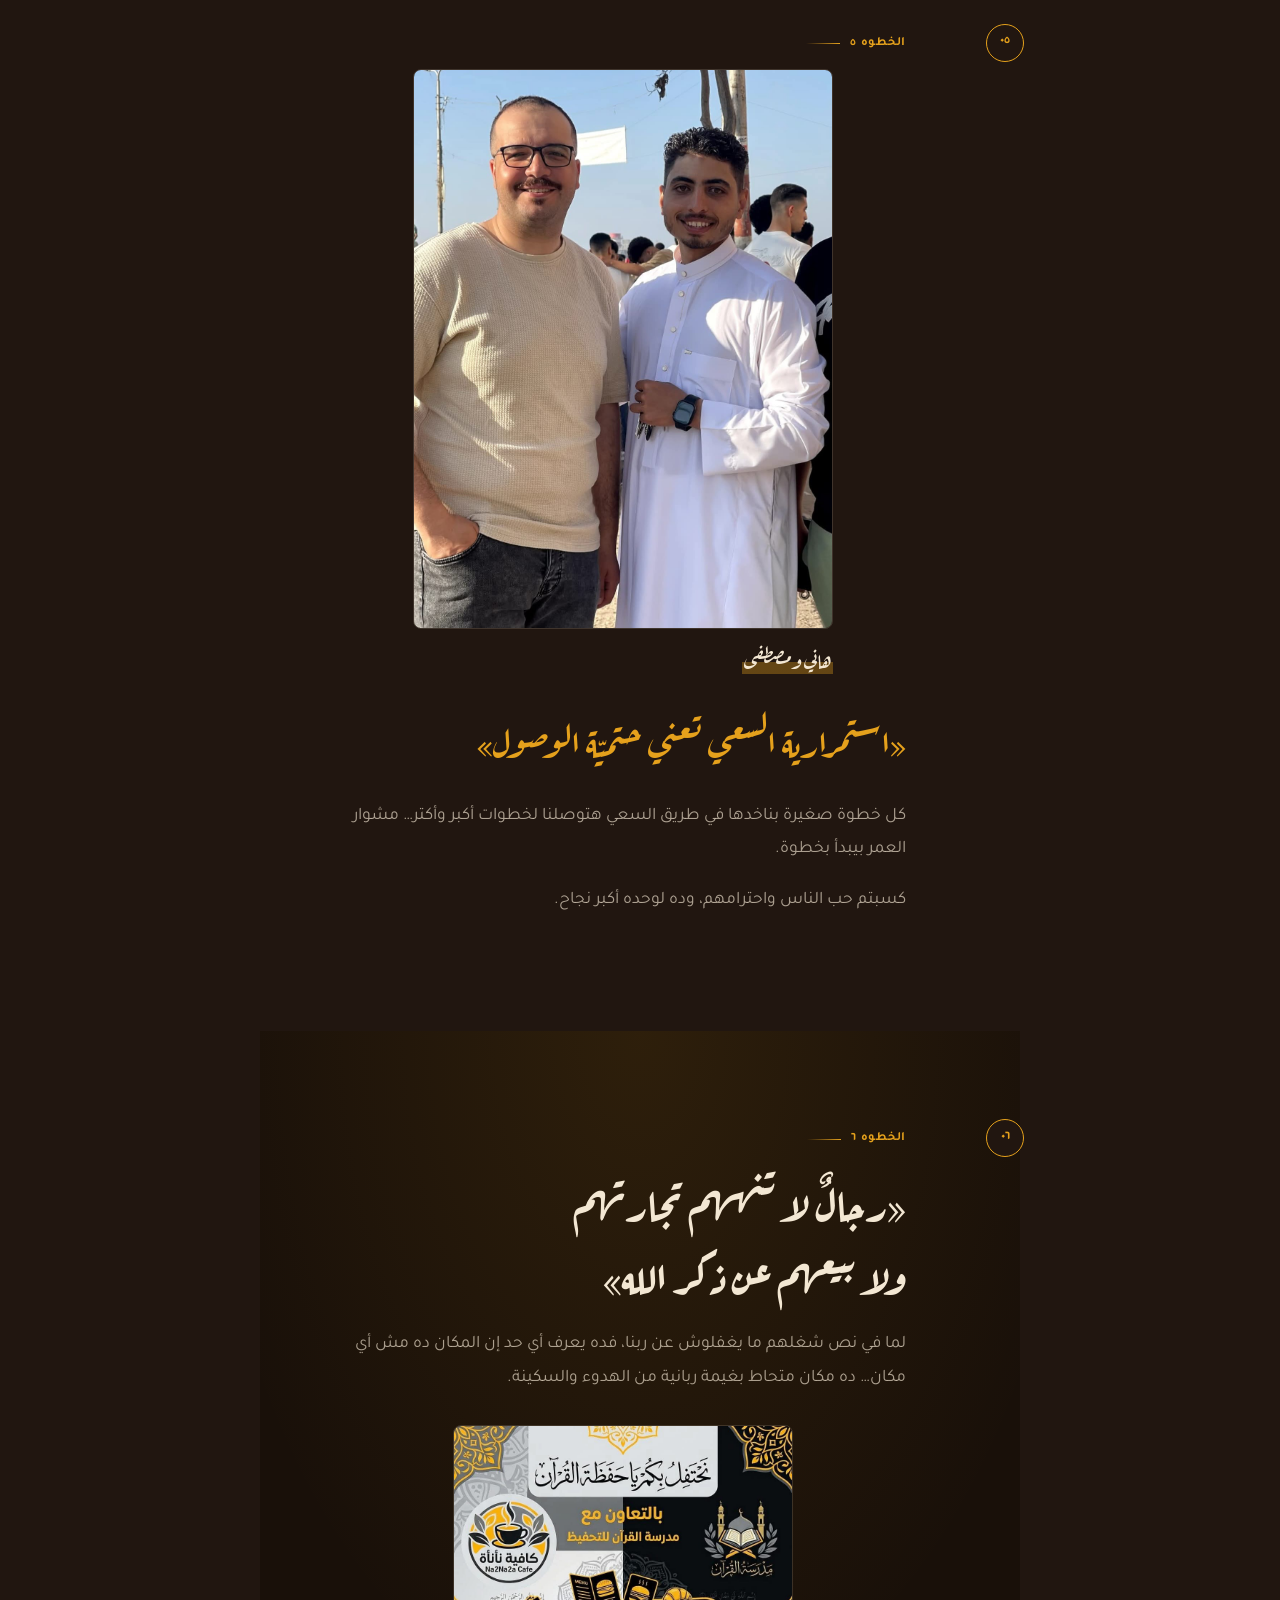
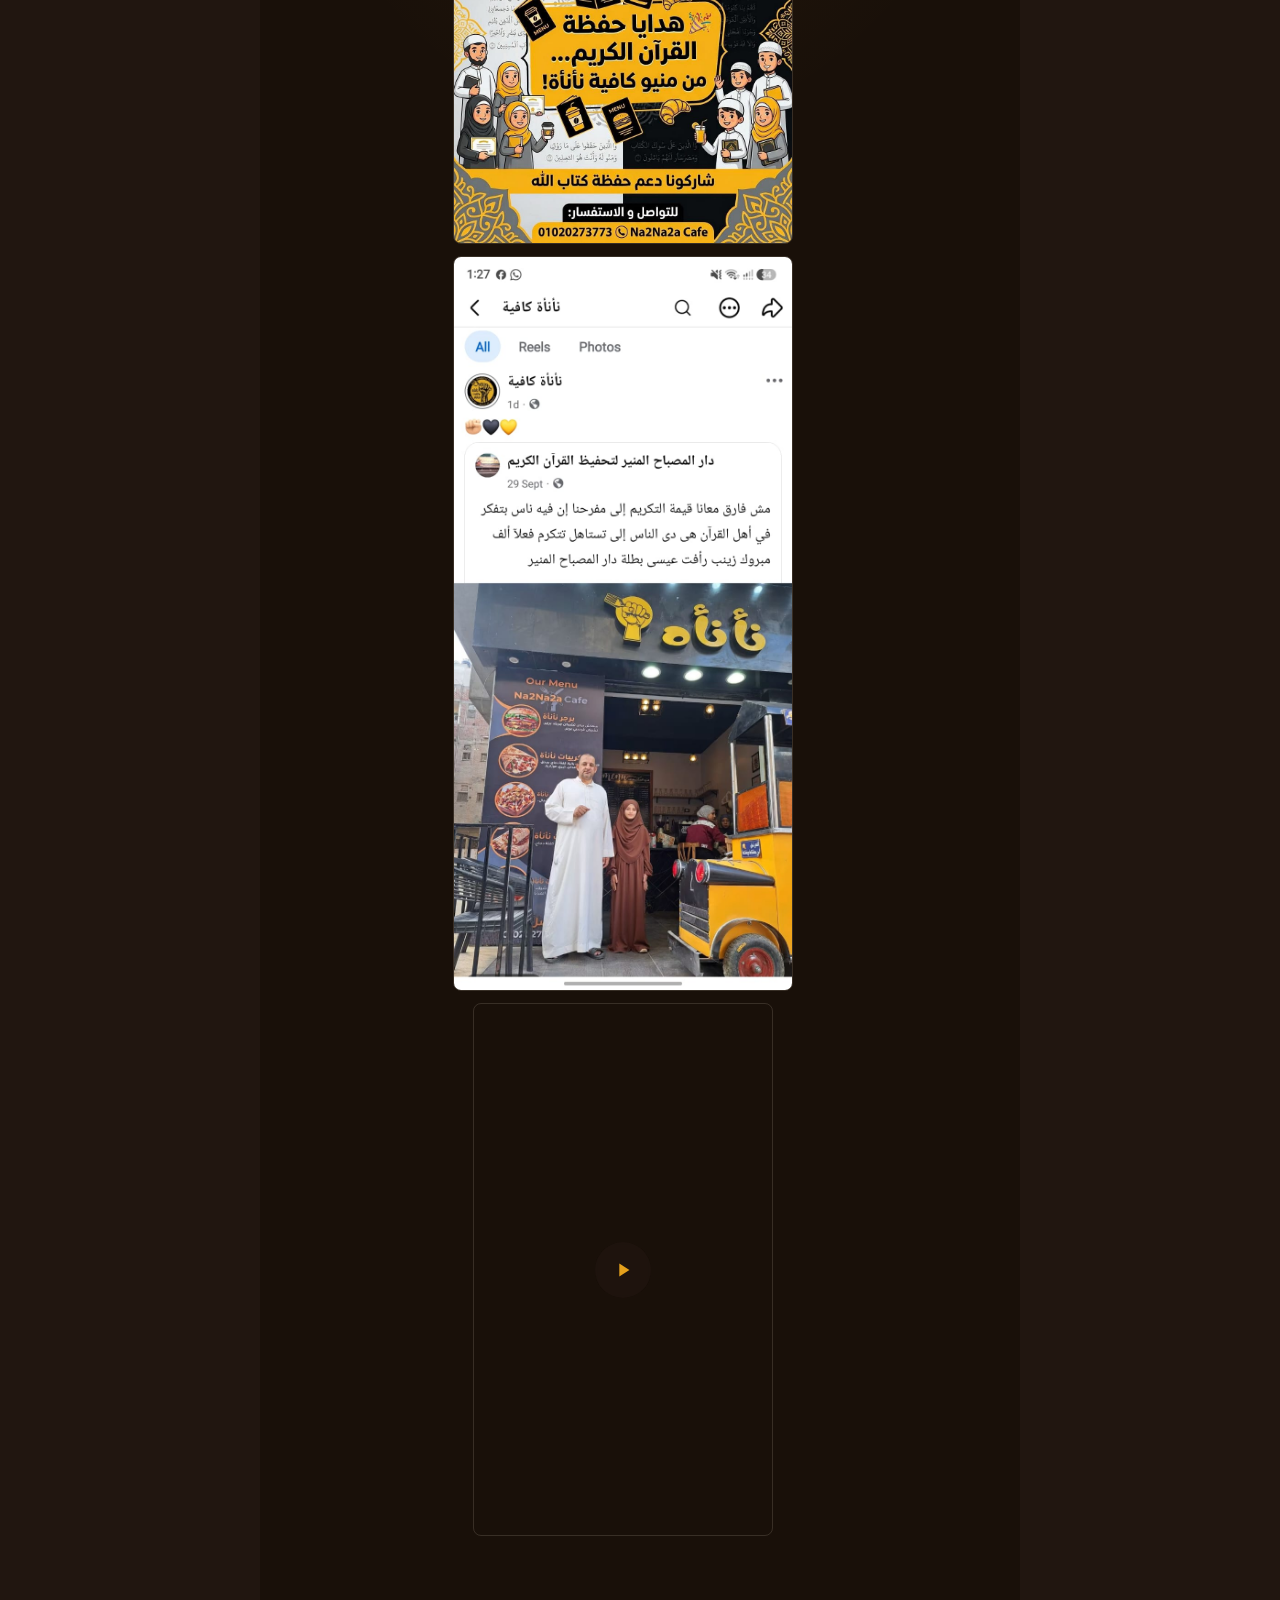
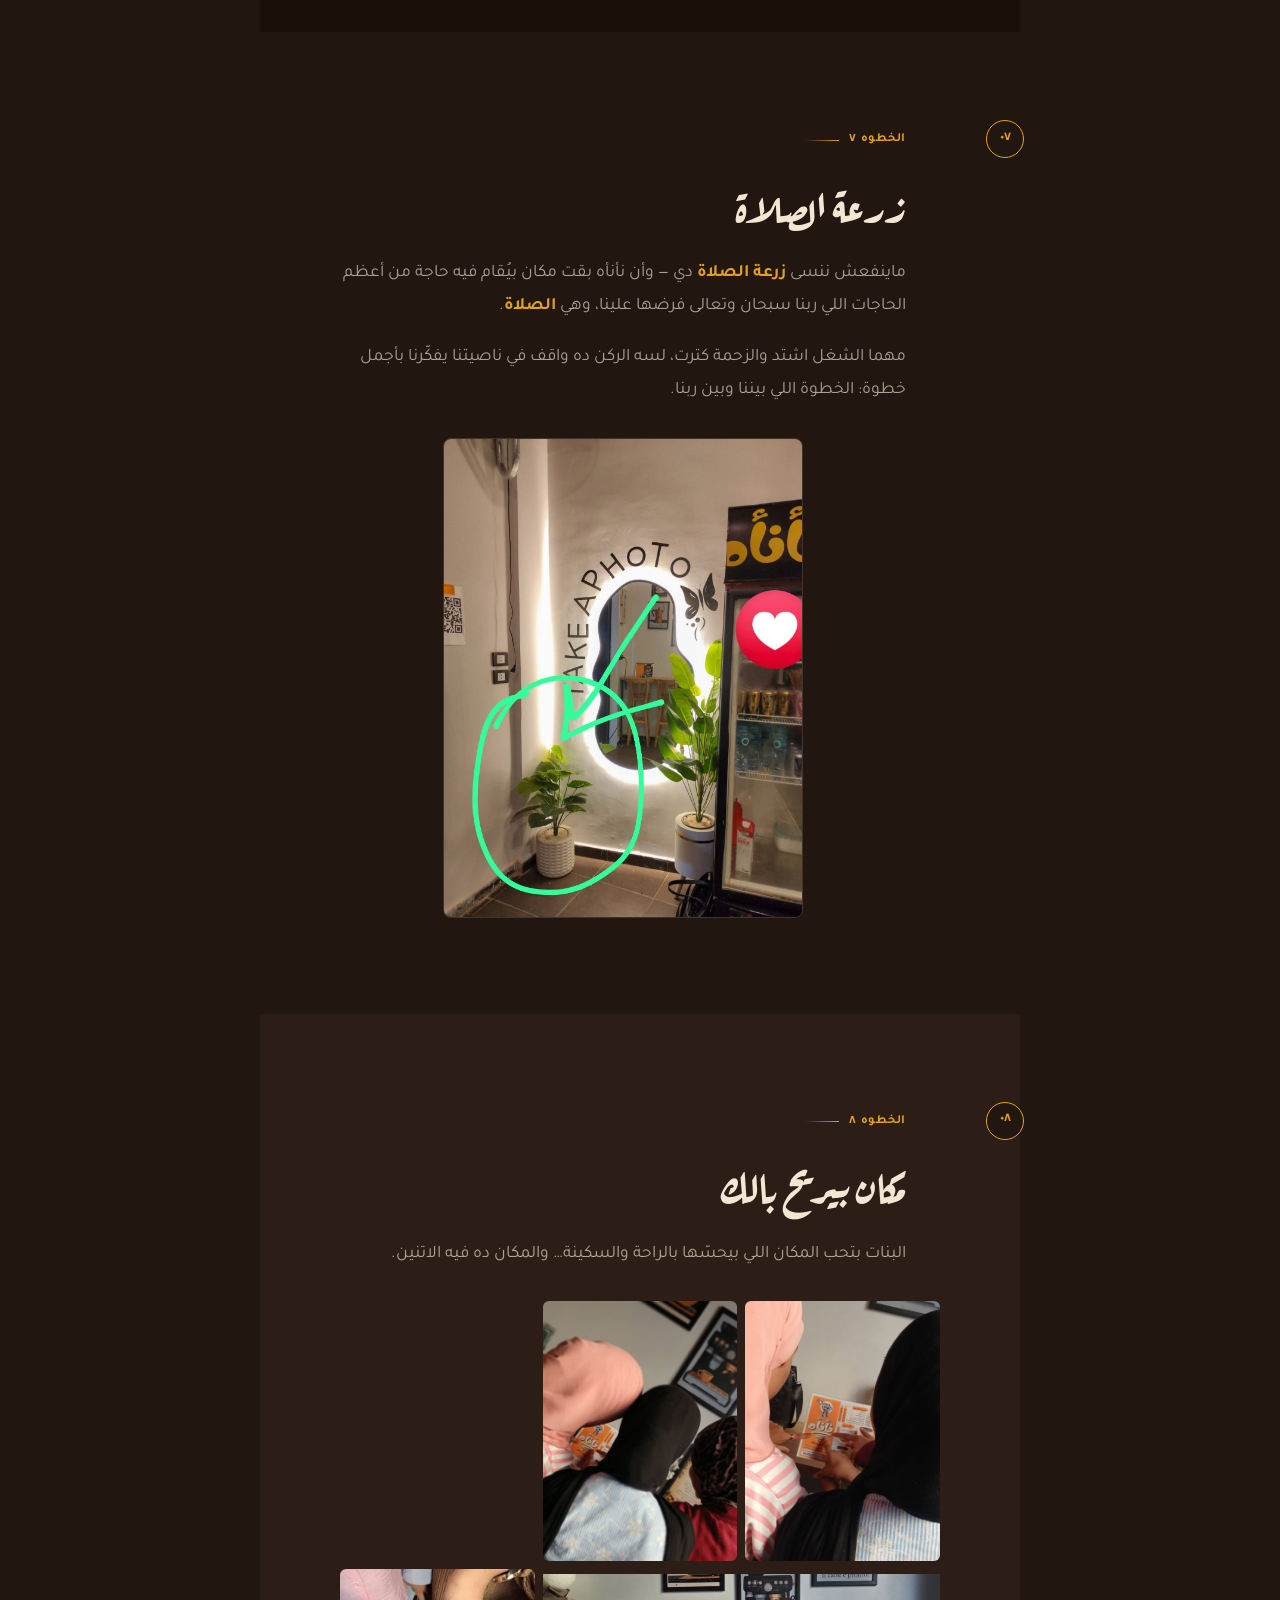
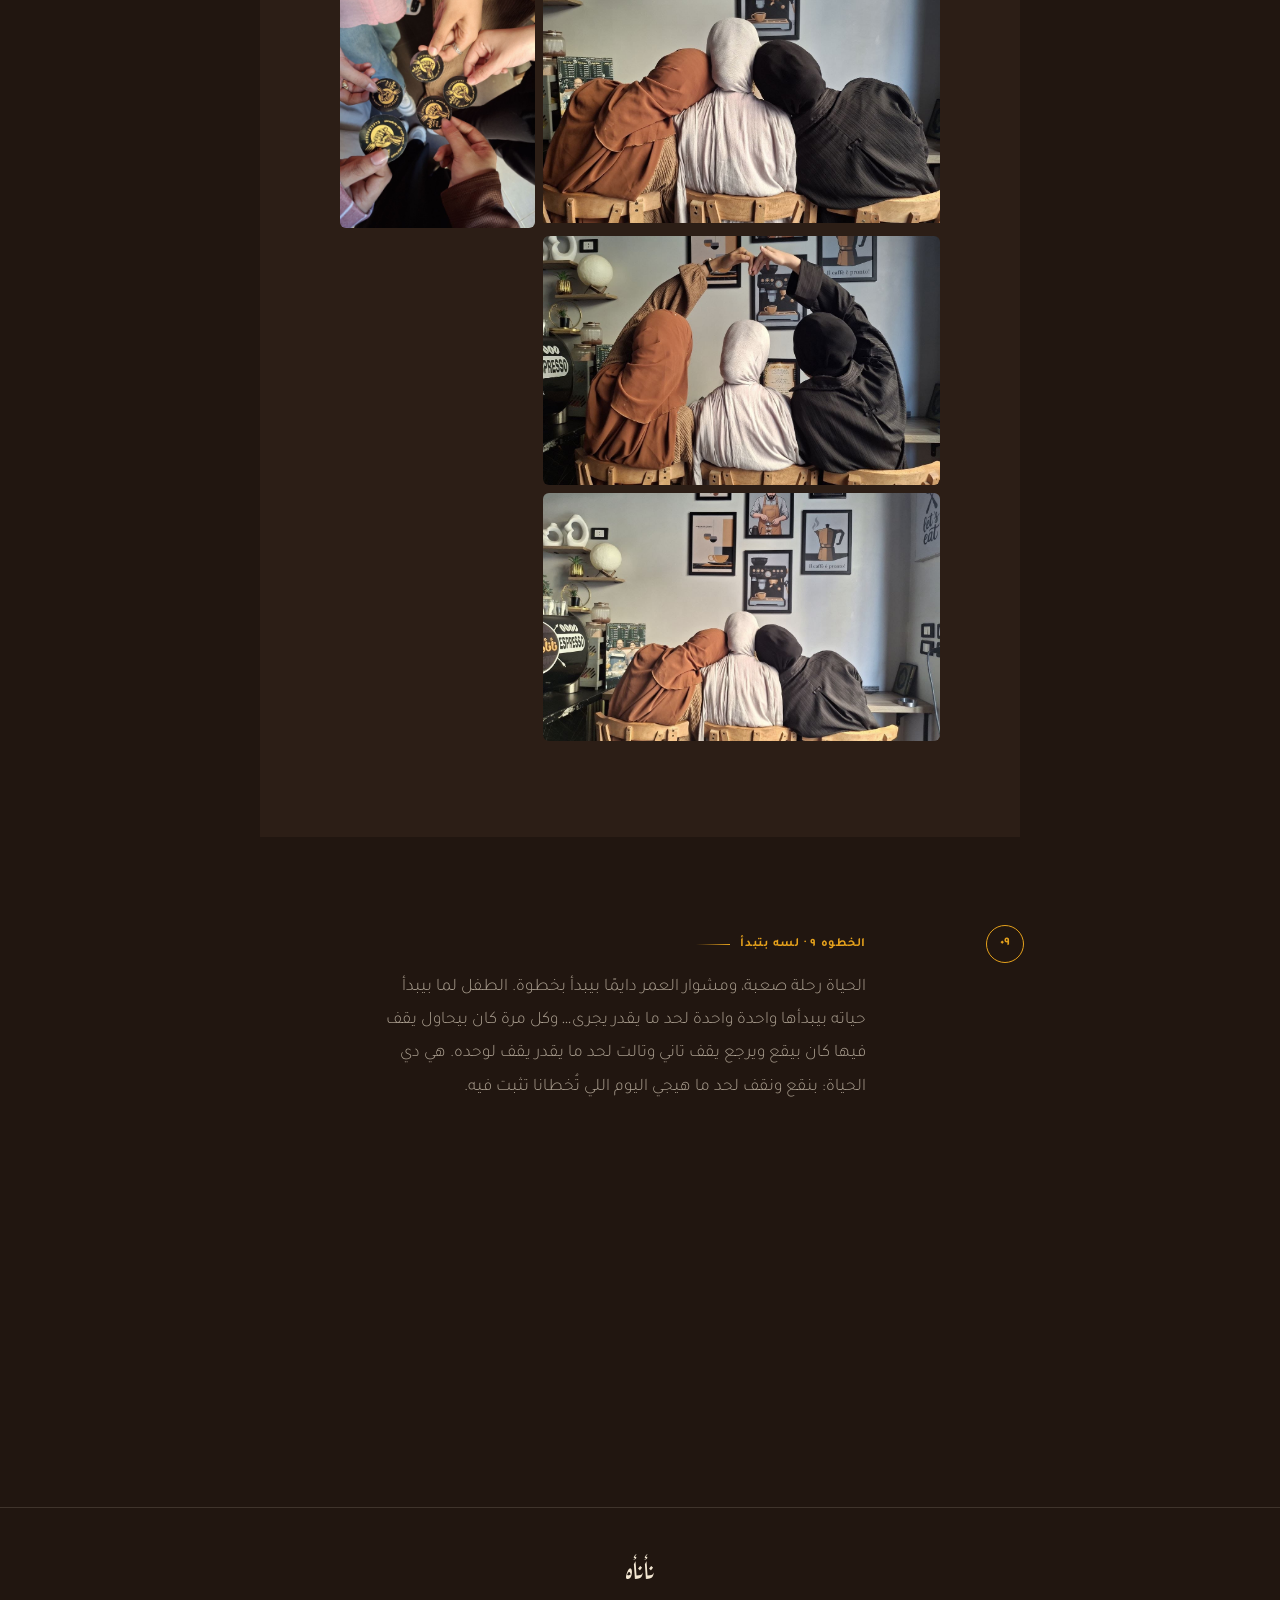
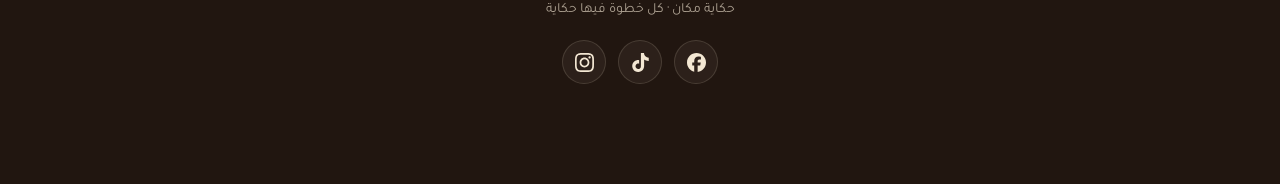
==== commit 0727786b: "ty" ====
--- a/index.html
+++ b/index.html
@@ -155,10 +155,7 @@
       <p class="lede reveal">لما في نص شغلهم ما يغفلوش عن ربنا، فده يعرف أي حد إن المكان ده مش أي مكان… ده مكان متحاط بغيمة ربانية من الهدوء والسكينة.</p>
 
       <div class="quran-media">
-        <figure class="shot reveal">
-          <img src="assets/img/quran01.jpg" alt="ركن الصلاة في المكان" width="1267" height="1600" loading="lazy">
-        </figure>
-        <figure class="shot reveal">
+        <figure class="shot shot--full reveal">
           <img src="assets/img/quran02.jpg" alt="لوحة الأذان في المكان" width="928" height="1146" loading="lazy">
         </figure>
         <figure class="shot shot--full reveal">
@@ -180,6 +177,9 @@
       <h2 class="display reveal">زرعة الصلاة</h2>
       <p class="lede reveal">ماينفعش ننسى <b>زرعة الصلاة</b> دي — وأن نأنأه بقت مكان بيُقام فيه حاجة من أعظم الحاجات اللي ربنا سبحان وتعالى فرضها علينا، وهي <b>الصلاة</b>.</p>
       <p class="lede reveal">مهما الشغل اشتد والزحمة كترت، لسه الركن ده واقف في ناصيتنا يفكّرنا بأجمل خطوة: الخطوة اللي بيننا وبين ربنا.</p>
+      <figure class="shot shot--plant reveal">
+        <img src="assets/img/quran01.jpg" alt="ركن الصلاة في المكان" width="1267" height="1600" loading="lazy">
+      </figure>
     </div>
   </section>
 
--- a/css/styles.css
+++ b/css/styles.css
@@ -271,6 +271,8 @@
 .sec--girls{background:var(--grounds); padding-bottom:84px}
 .sec--end{background:var(--bean); padding-bottom:96px}
 .sec--plant{background:var(--bean)}
+.sec--plant .shot--plant{max-width:360px; margin-inline:auto; margin-block:30px 0}
+.sec--plant .shot--plant img{aspect-ratio:3/4; object-fit:cover}
 
 /* ٠٢ — comments as pinned notes */
 .notes{
